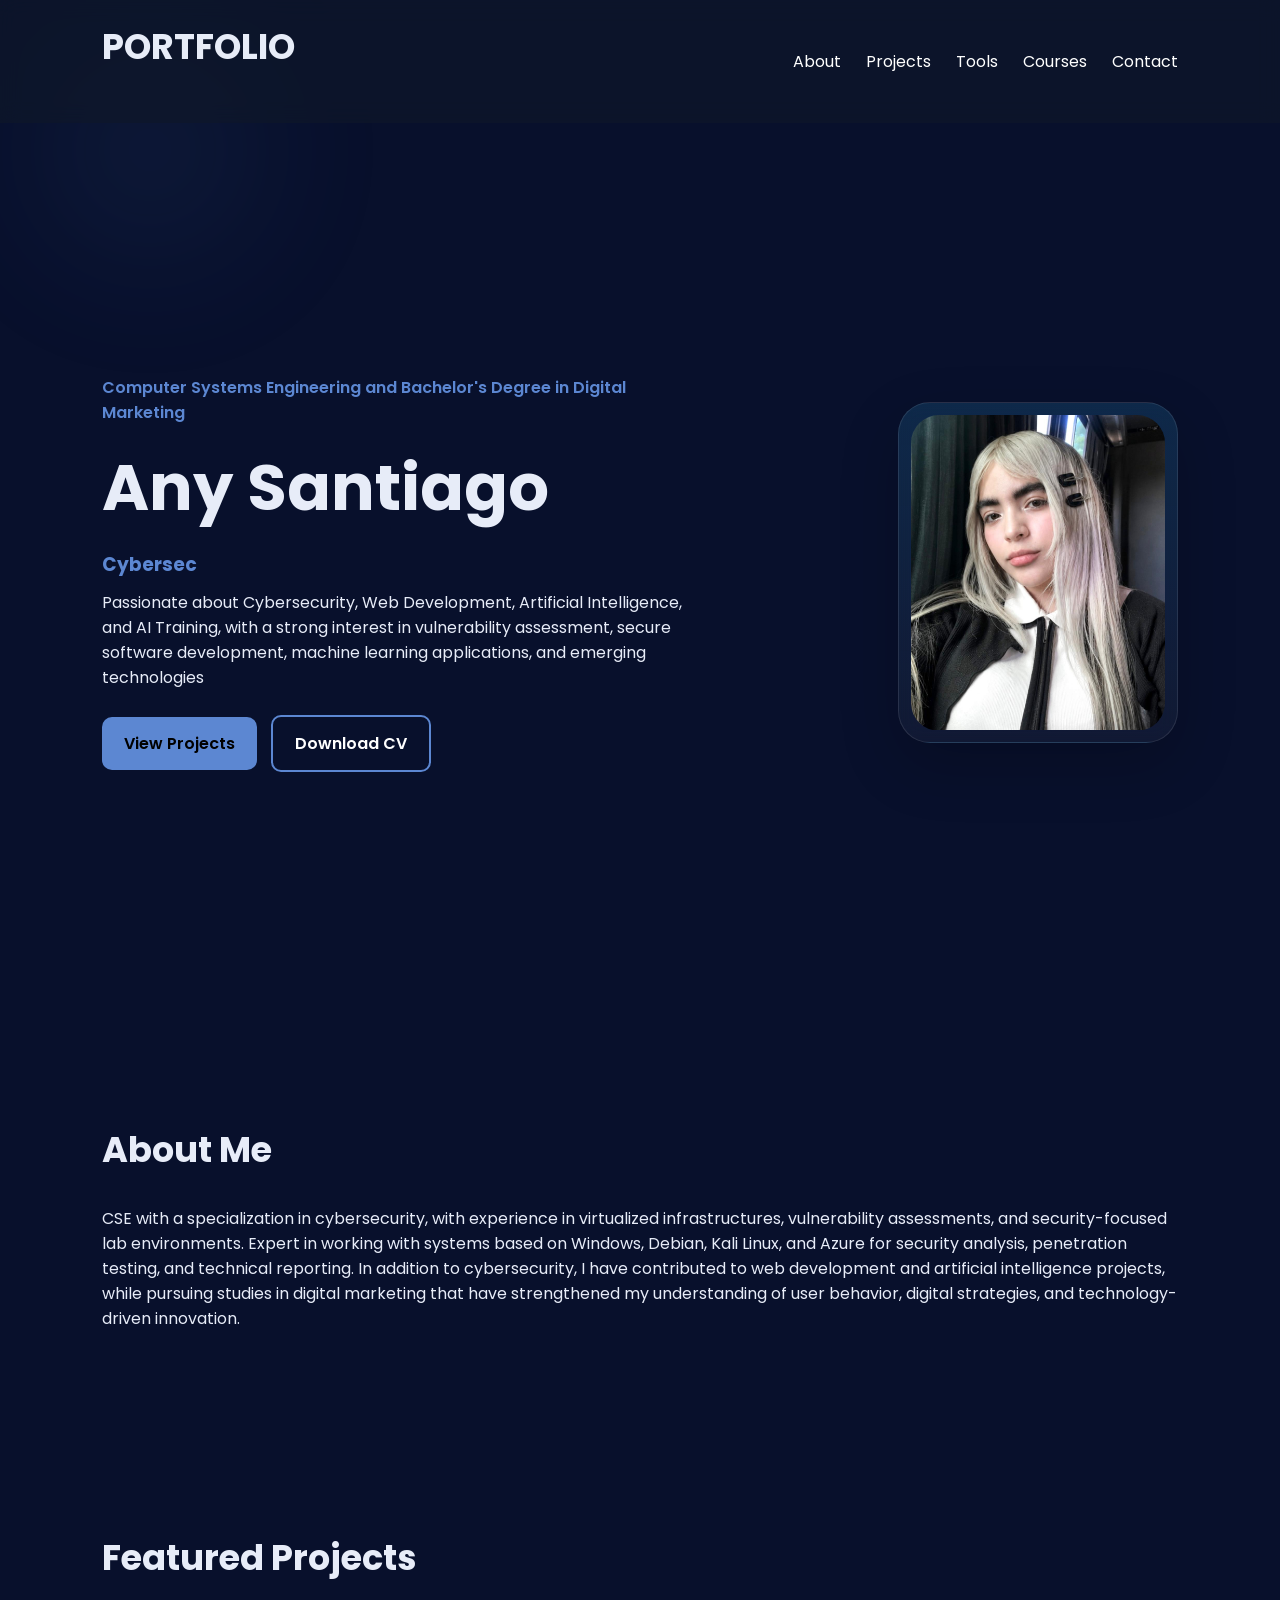
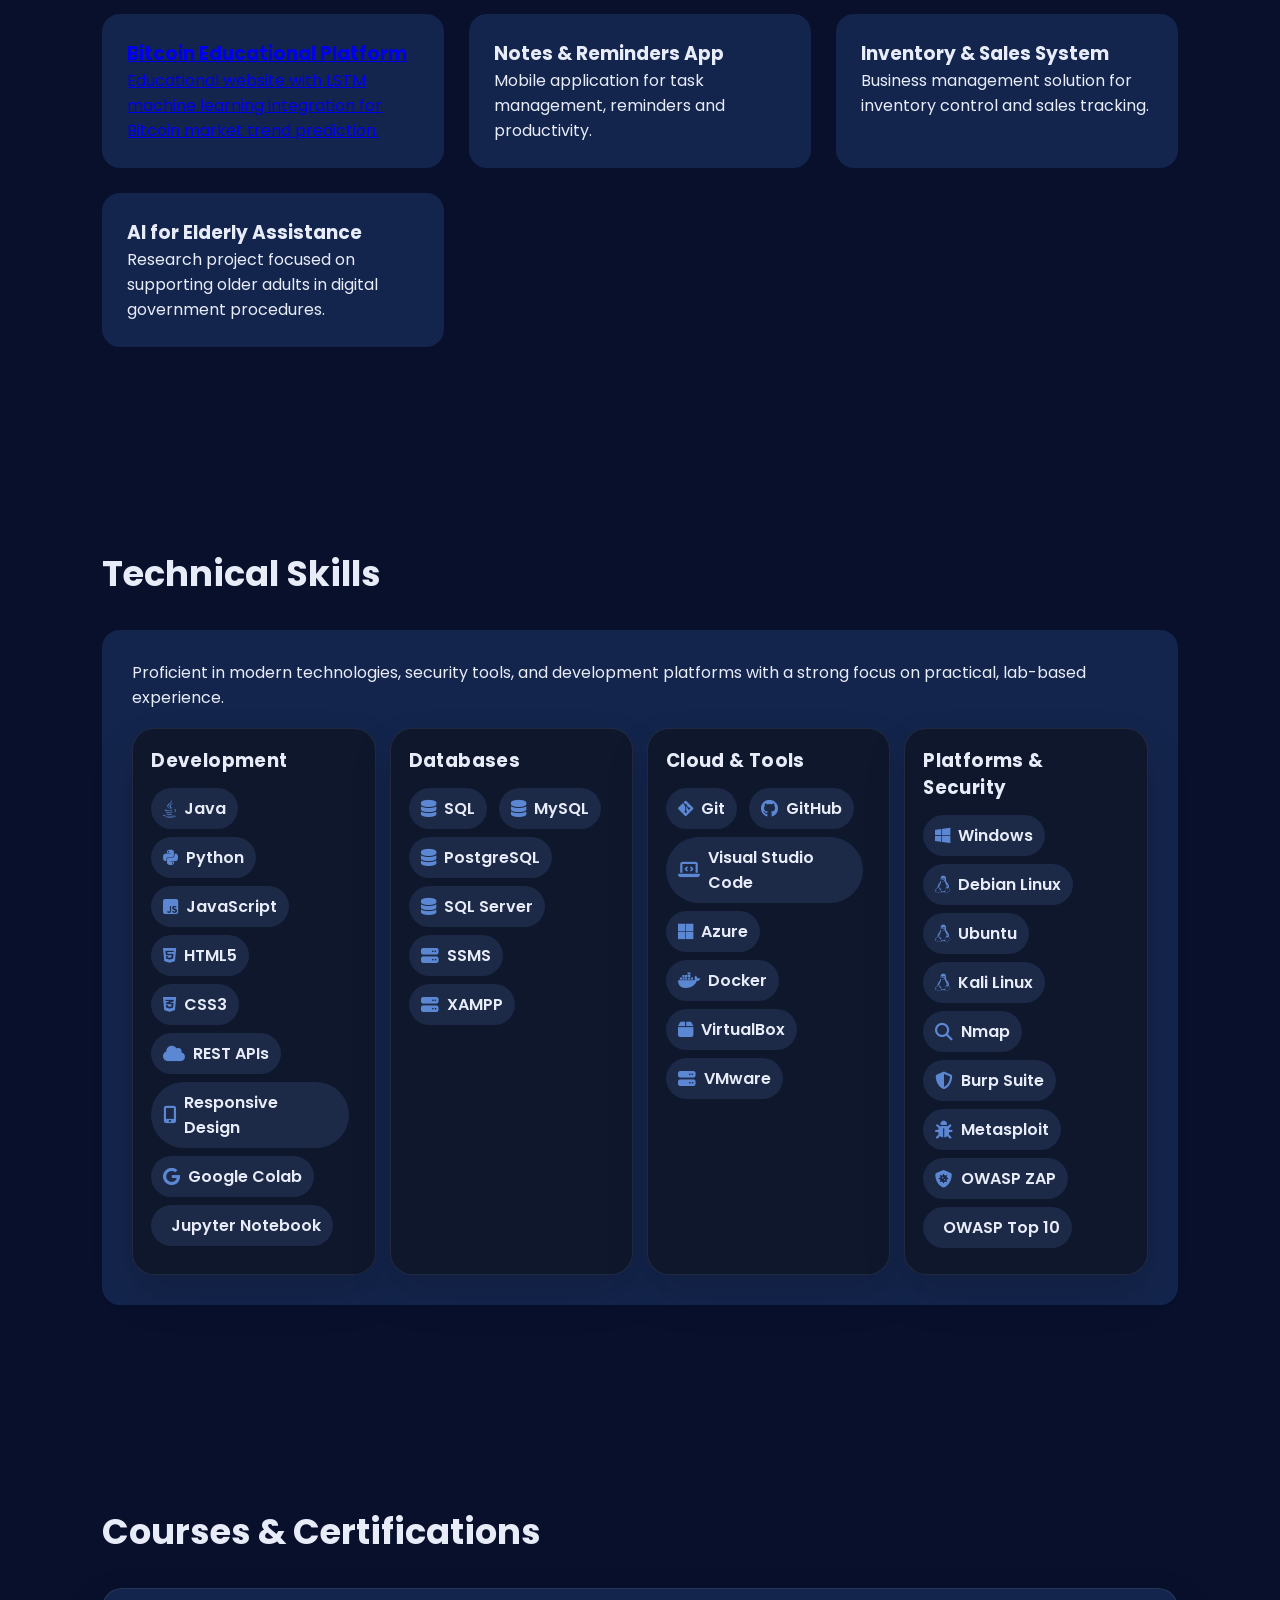
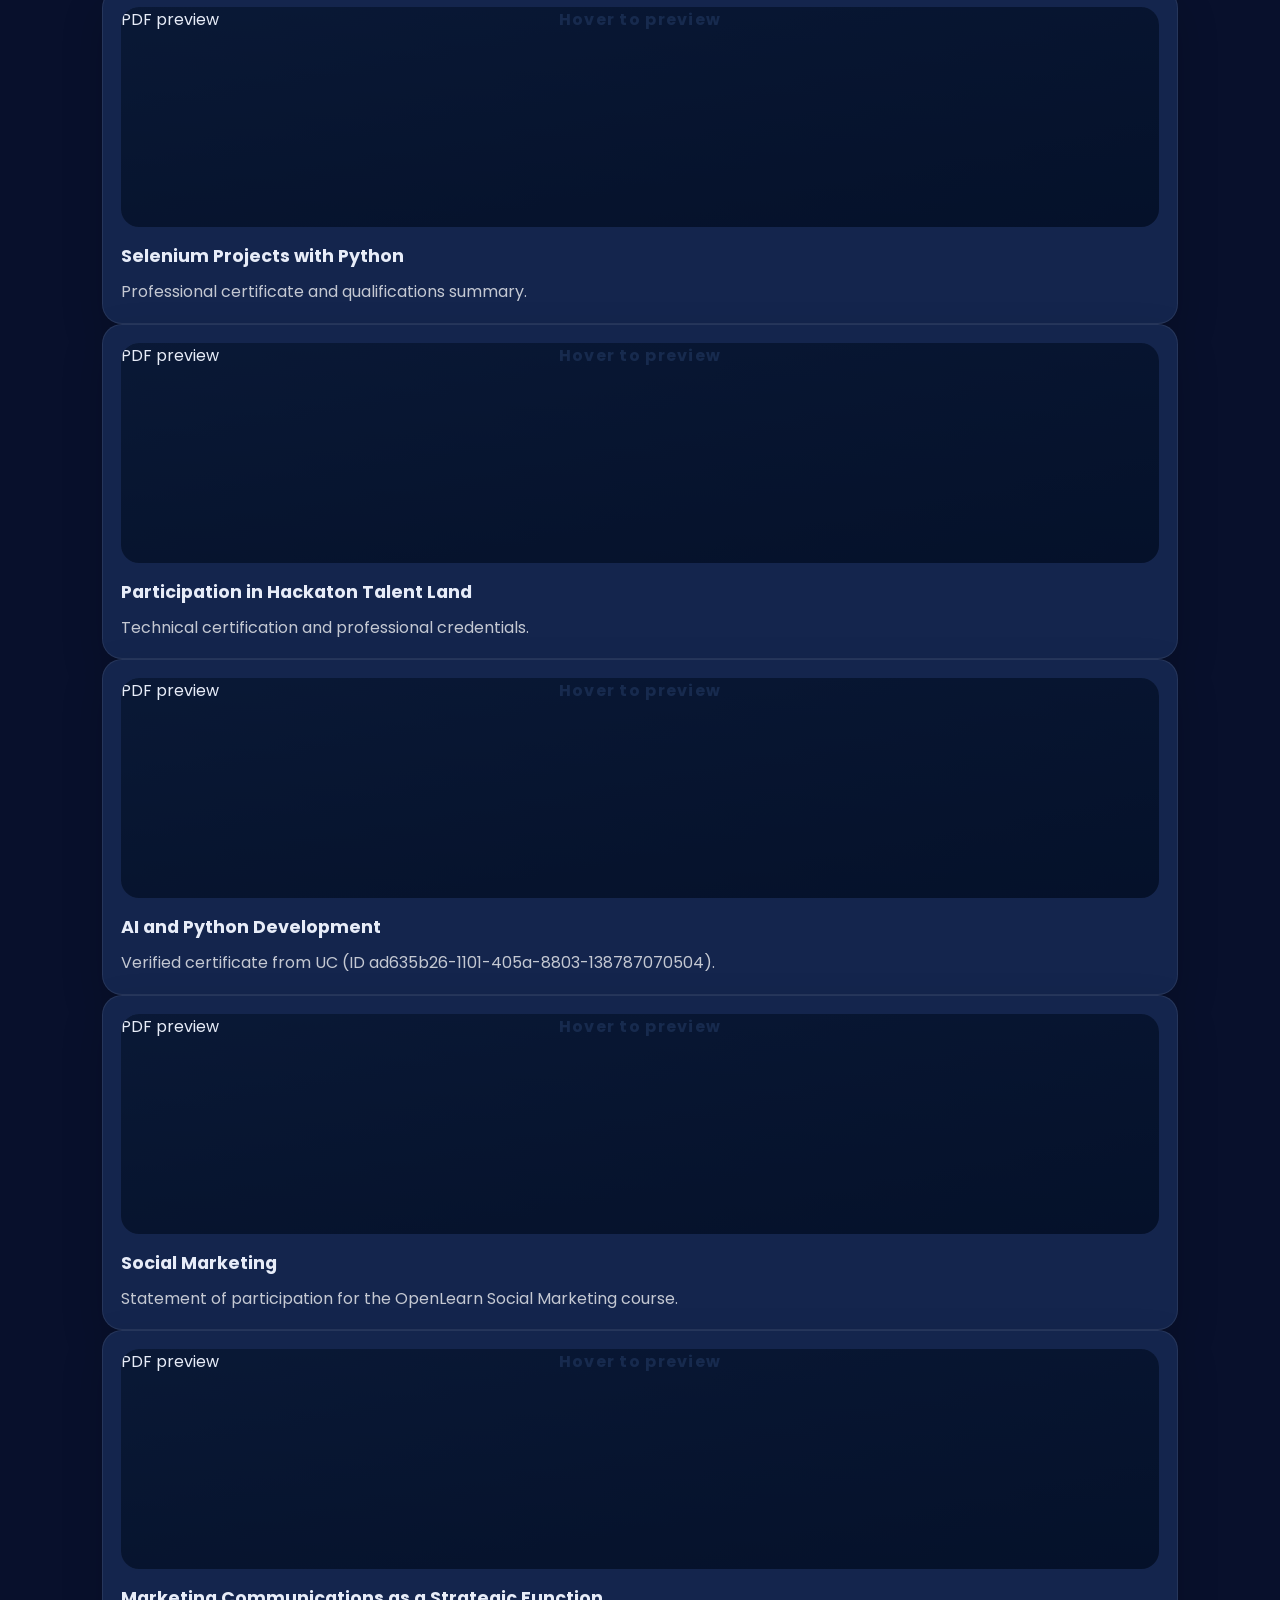
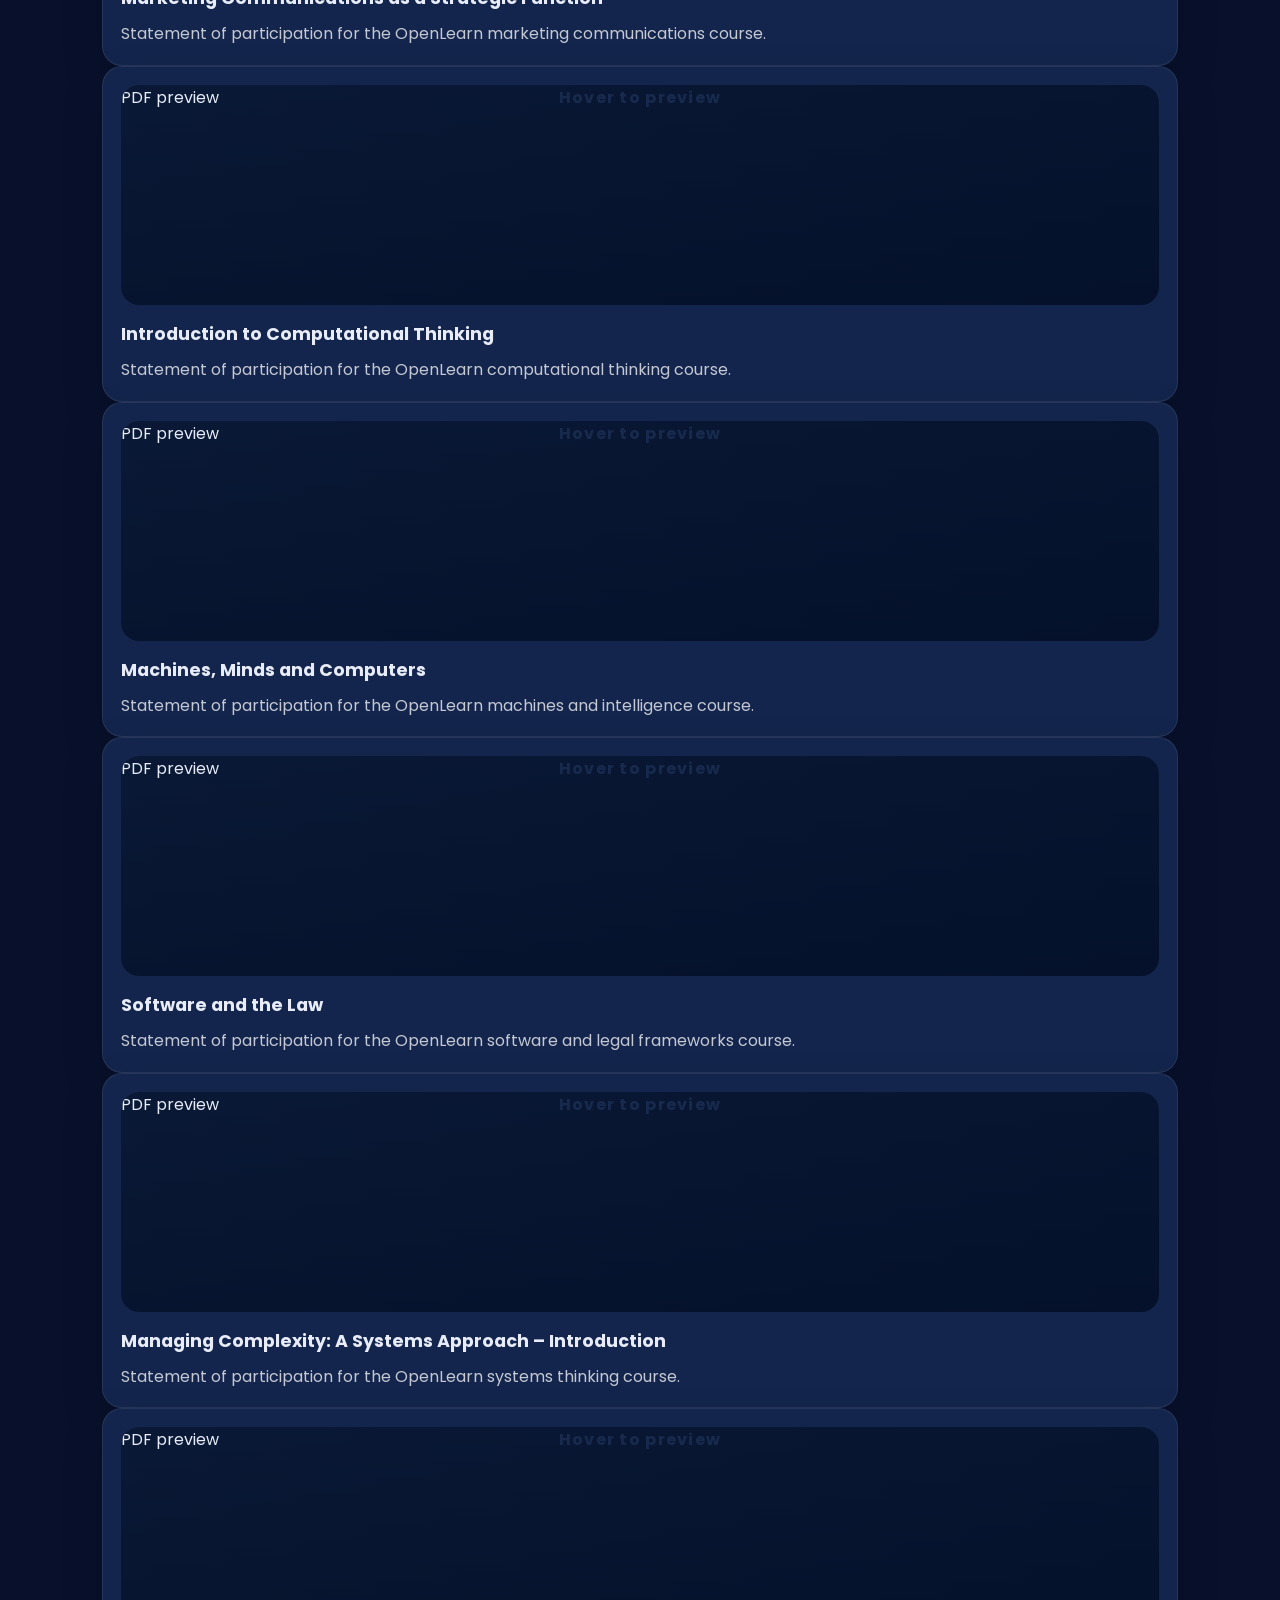
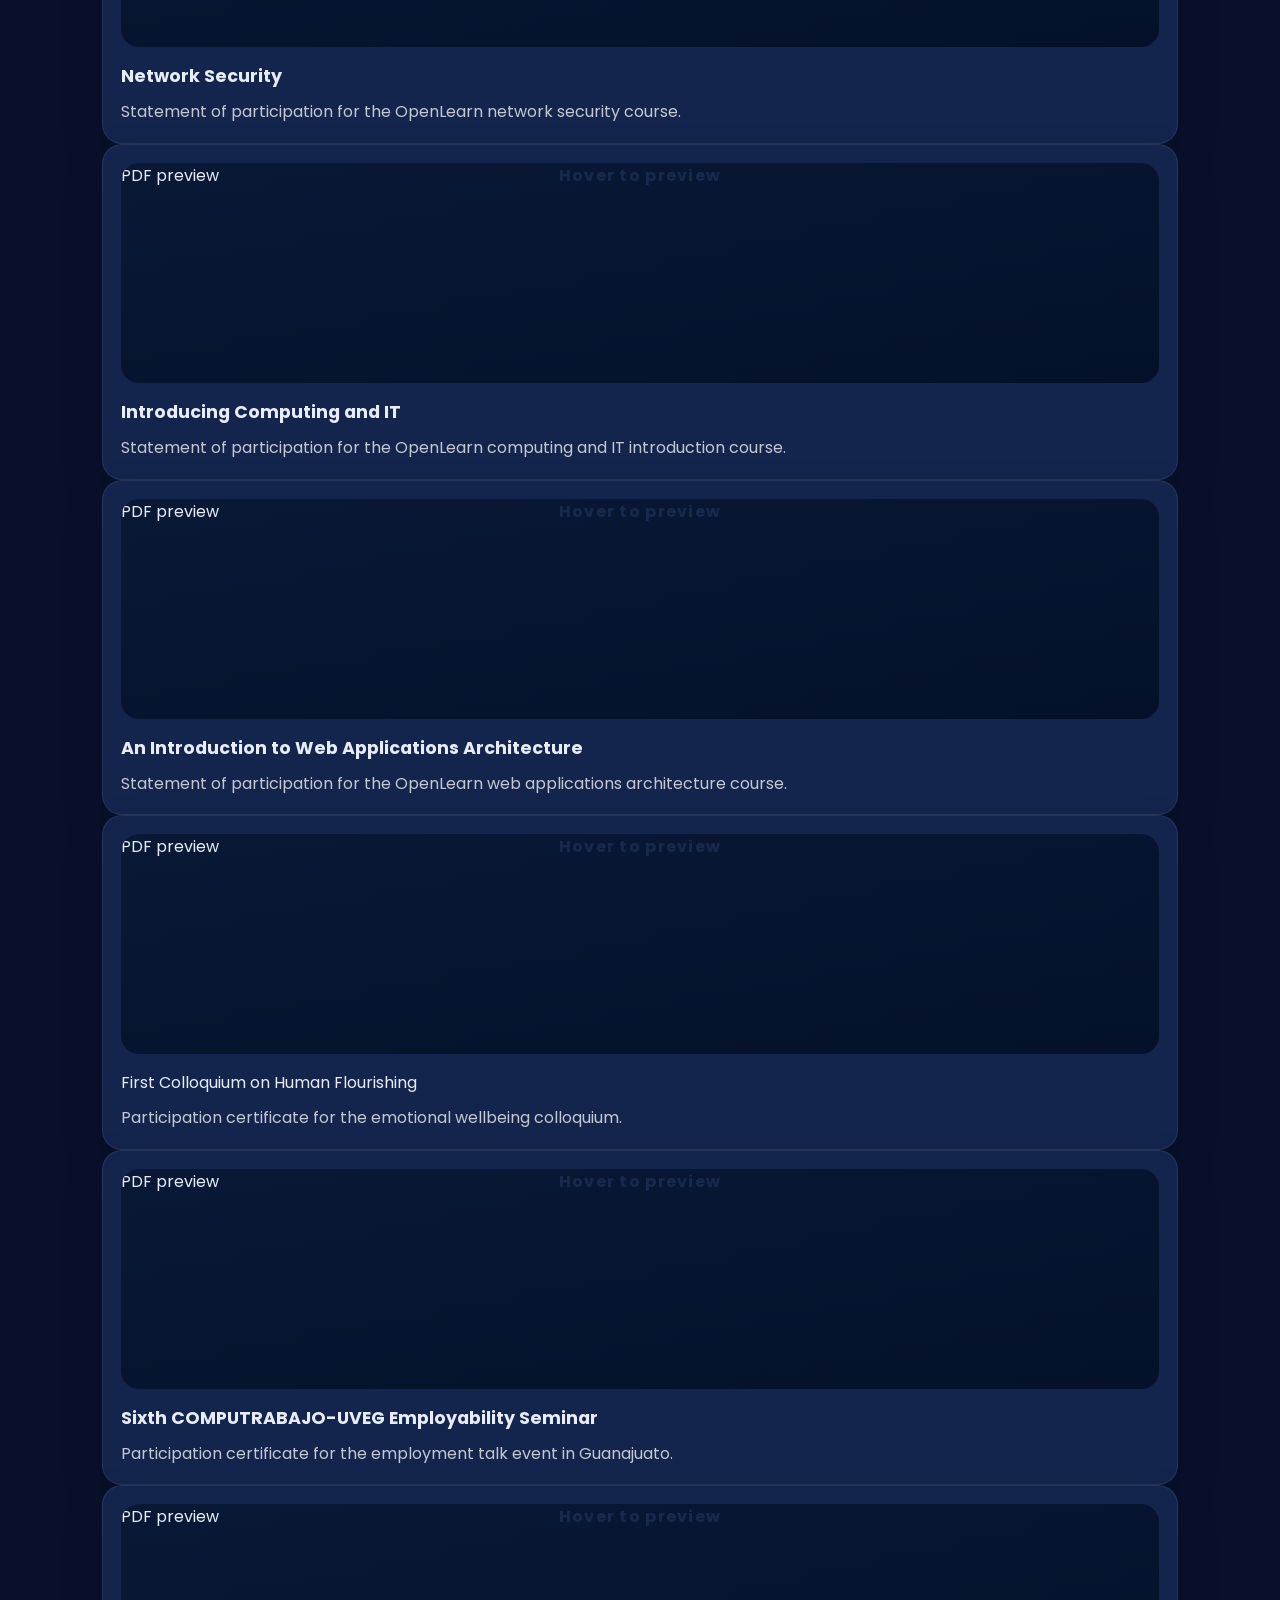
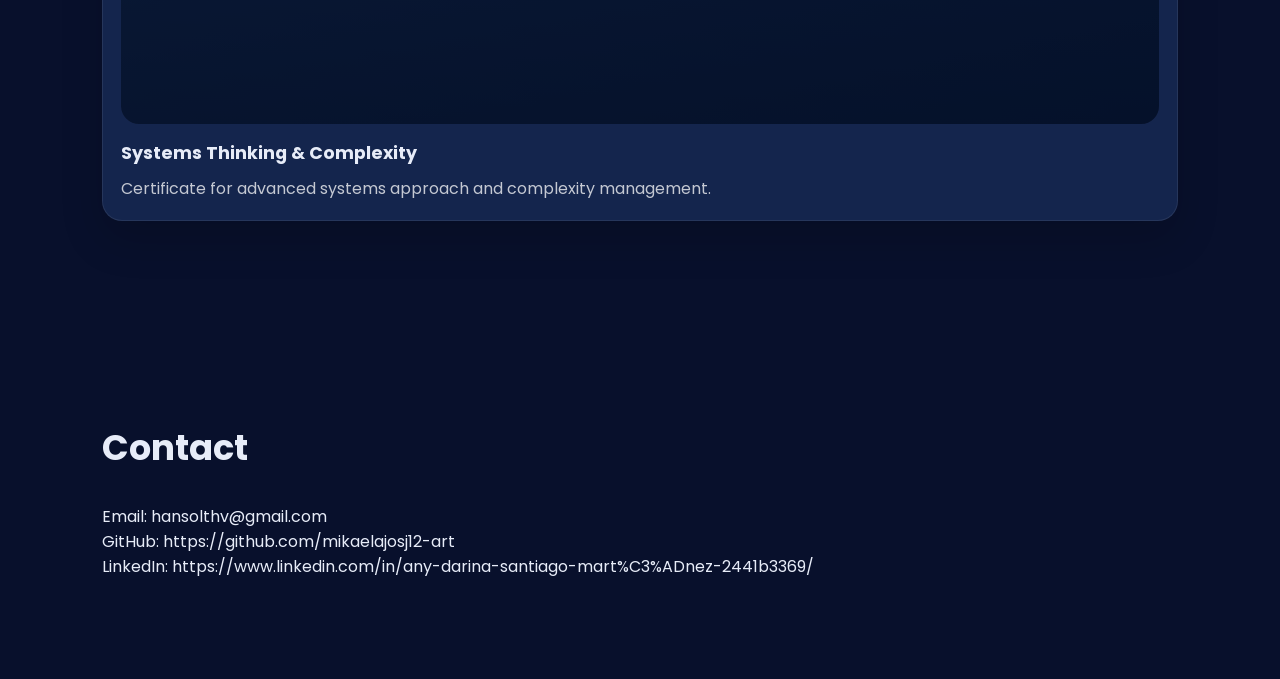
==== files/advanced_portfolio.html @ 0fc04300 "Initial commit for portfolio" ====
<!DOCTYPE html>
<html lang="en">
<head>
<meta charset="UTF-8">
<meta name="viewport" content="width=device-width, initial-scale=1.0">
<title>Any Darina Santiago | Portfolio</title>
<link rel="stylesheet" href="advanced_styles.css">
<link rel="preconnect" href="https://fonts.googleapis.com">
<link href="https://fonts.googleapis.com/css2?family=Poppins:wght@300;400;600;700&display=swap" rel="stylesheet">
<link rel="stylesheet" href="https://cdnjs.cloudflare.com/ajax/libs/font-awesome/6.4.0/css/all.min.css">
</head>
<body>

<div class="cursor-glow"></div>

<header>
<nav>
<h2>PORTFOLIO</h2>
<ul>
<li><a href="#about">About</a></li>
<li><a href="#projects">Projects</a></li>
<li><a href="#tools">Tools</a></li>
<li><a href="#courses">Courses</a></li>
<li><a href="#contact">Contact</a></li>
</ul>
</nav>
</header>

<section class="hero">
<div class="hero-text">
<p class="tag">Computer Systems Engineering and Bachelor's Degree in Digital Marketing</p>
<h1>Any Santiago </h1>
<h3 id="typing"></h3>

<p>
Passionate about Cybersecurity, Web Development, Artificial Intelligence, and AI Training, with a strong interest in vulnerability assessment, secure software development, machine learning applications, and emerging technologies
</p>

<div class="buttons">
<a href="#projects" class="btn">View Projects</a>
<a href="../CV/Any_Santiago_CV.pdf" class="btn secondary">Download CV</a>
</div>
</div>

<div class="hero-image">
<div class="hero-image-frame">
<img src="../CV/profile.jpeg" alt="Profile">
</div>
</div>
</section>

<section id="about" class="reveal">
<h2>About Me</h2>
<p>
CSE with a specialization in cybersecurity, with experience in virtualized infrastructures, vulnerability assessments, and security-focused lab environments. Expert in working with systems based on 
Windows, Debian, Kali Linux, and Azure for security analysis, penetration testing, and technical reporting. In addition to cybersecurity, I have contributed to web development and artificial intelligence projects, while pursuing studies in digital marketing that have strengthened my understanding of user behavior, digital strategies, and technology-driven innovation.
</p>
</section>

<section id="projects" class="reveal">
<h2>Featured Projects</h2>

<div class="grid">

<a href="https://bitcoin.klautex.com/" target="_blank" rel="noopener noreferrer" class="project-link"><div class="card">
<h3>Bitcoin Educational Platform</h3>
<p>Educational website with LSTM machine learning integration for Bitcoin market trend prediction.</p>
</div></a>

<div class="card">
<h3>Notes & Reminders App</h3>
<p>Mobile application for task management, reminders and productivity.</p>
</div>

<div class="card">
<h3>Inventory & Sales System</h3>
<p>Business management solution for inventory control and sales tracking.</p>
</div>

<div class="card">
<h3>AI for Elderly Assistance</h3>
<p>Research project focused on supporting older adults in digital government procedures.</p>
</div>

</div>
</section>

<section id="tools" class="reveal">
<h2>Technical Skills</h2>

<div class="cyber-box">
<p>
Proficient in modern technologies, security tools, and development platforms with a strong focus on practical, lab-based experience.
</p>

<div class="skills-grid">
<div class="skill-card">
<h3>Development</h3>
<div class="skill-pill"><i class="fab fa-java"></i>Java</div>
<div class="skill-pill"><i class="fab fa-python"></i>Python</div>
<div class="skill-pill"><i class="fab fa-js-square"></i>JavaScript</div>
<div class="skill-pill"><i class="fab fa-html5"></i>HTML5</div>
<div class="skill-pill"><i class="fab fa-css3-alt"></i>CSS3</div>
<div class="skill-pill"><i class="fas fa-cloud"></i>REST APIs</div>
<div class="skill-pill"><i class="fas fa-mobile-alt"></i>Responsive Design</div>
<div class="skill-pill"><i class="fab fa-google"></i>Google Colab</div>
<div class="skill-pill"><i class="fab fa-jupyter"></i>Jupyter Notebook</div>
</div>
<div class="skill-card">
<h3>Databases</h3>
<div class="skill-pill"><i class="fas fa-database"></i>SQL</div>
<div class="skill-pill"><i class="fas fa-database"></i>MySQL</div>
<div class="skill-pill"><i class="fas fa-database"></i>PostgreSQL</div>
<div class="skill-pill"><i class="fas fa-database"></i>SQL Server</div>
<div class="skill-pill"><i class="fas fa-server"></i>SSMS</div>
<div class="skill-pill"><i class="fas fa-server"></i>XAMPP</div>
</div>
<div class="skill-card">
<h3>Cloud & Tools</h3>
<div class="skill-pill"><i class="fab fa-git-alt"></i>Git</div>
<div class="skill-pill"><i class="fab fa-github"></i>GitHub</div>
<div class="skill-pill"><i class="fas fa-laptop-code"></i>Visual Studio Code</div>
<div class="skill-pill"><i class="fab fa-microsoft"></i>Azure</div>
<div class="skill-pill"><i class="fab fa-docker"></i>Docker</div>
<div class="skill-pill"><i class="fas fa-box"></i>VirtualBox</div>
<div class="skill-pill"><i class="fas fa-server"></i>VMware</div>
</div>
<div class="skill-card">
<h3>Platforms & Security</h3>
<div class="skill-pill"><i class="fab fa-windows"></i>Windows</div>
<div class="skill-pill"><i class="fab fa-linux"></i>Debian Linux</div>
<div class="skill-pill"><i class="fab fa-linux"></i>Ubuntu</div>
<div class="skill-pill"><i class="fab fa-linux"></i>Kali Linux</div>
<div class="skill-pill"><i class="fas fa-search"></i>Nmap</div>
<div class="skill-pill"><i class="fas fa-shield-alt"></i>Burp Suite</div>
<div class="skill-pill"><i class="fas fa-bug"></i>Metasploit</div>
<div class="skill-pill"><i class="fas fa-shield-virus"></i>OWASP ZAP</div>
<div class="skill-pill"><i class="fas fa-shield-check"></i>OWASP Top 10</div>
</div>
</div>
</div>
</section>

<section id="courses" class="reveal">
<h2>Courses & Certifications</h2>
<div class="courses-grid">
<div class="course-card">
<div class="course-preview-wrap">
<div class="course-preview"><span>Hover to preview</span></div>
<div class="course-preview-overlay">
<object data="../Courses_Certifications/Any Darina Santiago Martínez.pdf#toolbar=0" type="application/pdf" class="preview-file">PDF preview</object>
</div>
</div>
<h3>Selenium Projects with Python</h3>
<p>Professional certificate and qualifications summary.</p>
</div>
<div class="course-card">
<div class="course-preview-wrap">
<div class="course-preview"><span>Hover to preview</span></div>
<div class="course-preview-overlay">
<object data="../Courses_Certifications/certificado.pdf#toolbar=0" type="application/pdf" class="preview-file">PDF preview</object>
</div>
</div>
<h3>Participation in Hackaton Talent Land</h3>
<p>Technical certification and professional credentials.</p>
</div>
<div class="course-card">
<div class="course-preview-wrap">
<div class="course-preview"><span>Hover to preview</span></div>
<div class="course-preview-overlay">
<object data="../Courses_Certifications/UC-ad635b26-1101-405a-8803-138787070504.pdf#toolbar=0" type="application/pdf" class="preview-file">PDF preview</object>
</div>
</div>
<h3>AI and Python Development</h3>
<p>Verified certificate from UC (ID ad635b26-1101-405a-8803-138787070504).</p>
</div>
<div class="course-card">
<div class="course-preview-wrap">
<div class="course-preview"><span>Hover to preview</span></div>
<div class="course-preview-overlay">
<object data="../Courses_Certifications/B324_1_statement.pdf#toolbar=0" type="application/pdf" class="preview-file">PDF preview</object>
</div>
</div>
<h3>Social Marketing</h3>
<p>Statement of participation for the OpenLearn Social Marketing course.</p>
</div>
<div class="course-card">
<div class="course-preview-wrap">
<div class="course-preview"><span>Hover to preview</span></div>
<div class="course-preview-overlay">
<object data="../Courses_Certifications/B825_1_statement.pdf#toolbar=0" type="application/pdf" class="preview-file">PDF preview</object>
</div>
</div>
<h3>Marketing Communications as a Strategic Function</h3>
<p>Statement of participation for the OpenLearn marketing communications course.</p>
</div>
<div class="course-card">
<div class="course-preview-wrap">
<div class="course-preview"><span>Hover to preview</span></div>
<div class="course-preview-overlay">
<object data="../Courses_Certifications/M269_1_statement.pdf#toolbar=0" type="application/pdf" class="preview-file">PDF preview</object>
</div>
</div>
<h3>Introduction to Computational Thinking</h3>
<p>Statement of participation for the OpenLearn computational thinking course.</p>
</div>
<div class="course-card">
<div class="course-preview-wrap">
<div class="course-preview"><span>Hover to preview</span></div>
<div class="course-preview-overlay">
<object data="../Courses_Certifications/M366_1_statement.pdf#toolbar=0" type="application/pdf" class="preview-file">PDF preview</object>
</div>
</div>
<h3>Machines, Minds and Computers</h3>
<p>Statement of participation for the OpenLearn machines and intelligence course.</p>
</div>
<div class="course-card">
<div class="course-preview-wrap">
<div class="course-preview"><span>Hover to preview</span></div>
<div class="course-preview-overlay">
<object data="../Courses_Certifications/M814_1_statement.pdf#toolbar=0" type="application/pdf" class="preview-file">PDF preview</object>
</div>
</div>
<h3>Software and the Law</h3>
<p>Statement of participation for the OpenLearn software and legal frameworks course.</p>
</div>
<div class="course-card">
<div class="course-preview-wrap">
<div class="course-preview"><span>Hover to preview</span></div>
<div class="course-preview-overlay">
<object data="../Courses_Certifications/T306_2_statement.pdf#toolbar=0" type="application/pdf" class="preview-file">PDF preview</object>
</div>
</div>
<h3>Managing Complexity: A Systems Approach – Introduction</h3>
<p>Statement of participation for the OpenLearn systems thinking course.</p>
</div>
<div class="course-card">
<div class="course-preview-wrap">
<div class="course-preview"><span>Hover to preview</span></div>
<div class="course-preview-overlay">
<object data="../Courses_Certifications/T823_1_statement.pdf#toolbar=0" type="application/pdf" class="preview-file">PDF preview</object>
</div>
</div>
<h3>Network Security</h3>
<p>Statement of participation for the OpenLearn network security course.</p>
</div>
<div class="course-card">
<div class="course-preview-wrap">
<div class="course-preview"><span>Hover to preview</span></div>
<div class="course-preview-overlay">
<object data="../Courses_Certifications/TM112_1_statement.pdf#toolbar=0" type="application/pdf" class="preview-file">PDF preview</object>
</div>
</div>
<h3>Introducing Computing and IT</h3>
<p>Statement of participation for the OpenLearn computing and IT introduction course.</p>
</div>
<div class="course-card">
<div class="course-preview-wrap">
<div class="course-preview"><span>Hover to preview</span></div>
<div class="course-preview-overlay">
<object data="../Courses_Certifications/TT284_1_statement.pdf#toolbar=0" type="application/pdf" class="preview-file">PDF preview</object>
</div>
</div>
<h3>An Introduction to Web Applications Architecture</h3>
<p>Statement of participation for the OpenLearn web applications architecture course.</p>
</div>
<div class="course-card">
<div class="course-preview-wrap">
<div class="course-preview"><span>Hover to preview</span></div>
<div class="course-preview-overlay">
<object data="../Courses_Certifications/Primer_Coloquio_sobre_Florecimiento_Humano__El_bienestar_emocional_en_la_sociedad_moderna..pdf#toolbar=0" type="application/pdf" class="preview-file">PDF preview</object>
</div>
</div>First Colloquium on Human Flourishing</h3>
<h3></h3>
<p>Participation certificate for the emotional wellbeing colloquium.</p>
</div>
<div class="course-card">
<div class="course-preview-wrap">
<div class="course-preview"><span>Hover to preview</span></div>
<div class="course-preview-overlay">
<object data="../Courses_Certifications/SEXTA_CHARLA_DE_EMPLEABILIDAD_COMPUTRABAJO-UVEG__br__br__Purísima_del_Rincón,_Guanajuato__25_de_Noviembre_de_2025.pdf#toolbar=0" type="application/pdf" class="preview-file">PDF preview</object>
</div>
</div>
<h3>Sixth COMPUTRABAJO-UVEG Employability Seminar</h3>
<p>Participation certificate for the employment talk event in Guanajuato.</p>
</div>
<div class="course-card">
<div class="course-preview-wrap">
<div class="course-preview"><span>Hover to preview</span></div>
<div class="course-preview-overlay">
<object data="../Courses_Certifications/T306_2_statement.pdf#toolbar=0" type="application/pdf" class="preview-file">PDF preview</object>
</div>
</div>
<h3>Systems Thinking & Complexity</h3>
<p>Certificate for advanced systems approach and complexity management.</p>
</div>
</div>
</section>

<section id="contact" class="reveal">
<h2>Contact</h2>
<p>Email: hansolthv@gmail.com</p>
<p>GitHub: https://github.com/mikaelajosj12-art</p>
<p>LinkedIn: https://www.linkedin.com/in/any-darina-santiago-mart%C3%ADnez-2441b3369/</p>
</section>

<script src="advanced_script.js"></script>
</body>
</html>
---- files/advanced_styles.css ----
:root{
--bg:#08102c;
--bg-alt:#101f46;
--card:#14254d;
--card-soft:#1f376b;
--text:#e7ecf8;
--text-muted:#abb7d7;
--accent:#5c87d2;
--accent-2:#82a7f1;
--border:#2a406f;
}

*{margin:0;padding:0;box-sizing:border-box}

html{scroll-behavior:smooth}

body{
font-family:'Poppins',sans-serif;
background:var(--bg);
color:var(--text);
overflow-x:hidden;
}

.cursor-glow{
position:fixed;
width:300px;
height:300px;
background:radial-gradient(circle,var(--accent),transparent 70%);
filter:blur(80px);
opacity:.15;
pointer-events:none;
}

header{
position:sticky;
top:0;
backdrop-filter:blur(10px);
background:rgba(15,23,42,.7);
z-index:1000;
}

nav{
display:flex;
justify-content:space-between;
align-items:center;
padding:20px 8%;
}

nav ul{
display:flex;
gap:25px;
list-style:none;
}

nav a{
color:white;
text-decoration:none;
}

#themeBtn{
padding:10px;
cursor:pointer;
border:none;
border-radius:8px;
}

.hero{
min-height:100vh;
display:flex;
align-items:center;
justify-content:space-between;
padding:0 8%;
gap:60px;
flex-wrap:wrap;
}

.hero-text{
max-width:600px;
}

.hero h1{
font-size:4rem;
margin:15px 0;
}

.hero h3{
color:var(--accent);
height:40px;
}

.tag{
color:var(--accent);
font-weight:600;
}

.hero-image{
flex:0 0 280px;
max-width:280px;
}

.hero-image-frame{
background:linear-gradient(180deg, rgba(56,189,248,.15), rgba(255,255,255,.04));
border:1px solid rgba(255,255,255,.1);
border-radius:32px;
padding:12px;
box-shadow:0 22px 60px rgba(0,0,0,.2);
backdrop-filter:blur(10px);
}

.hero-image img{
width:100%;
height:auto;
border-radius:28px;
object-fit:cover;
display:block;
}

.buttons{
margin-top:25px;
}


.buttons{
margin-top:25px;
}

.btn{
display:inline-block;
padding:14px 22px;
background:var(--accent);
color:#000;
text-decoration:none;
border-radius:10px;
margin-right:10px;
font-weight:600;
}

.secondary{
background:transparent;
border:2px solid var(--accent);
color:white;
}

section{
padding:100px 8%;
}

h2{
margin-bottom:30px;
font-size:2.2rem;
}

.grid{
display:grid;
grid-template-columns:repeat(auto-fit,minmax(260px,1fr));
gap:25px;
}

.card{
background:var(--card);
padding:25px;
border-radius:18px;
transition:.3s;
}

.card:hover{
transform:translateY(-8px);
}

.cyber-box{
background:var(--card);
padding:30px;
border-radius:18px;
}

.skills-grid{
display:grid;
grid-template-columns:repeat(auto-fit, minmax(220px, 1fr));
gap:14px;
margin-top:18px;
}

.skill-card{
background:rgba(15,23,42,.9);
padding:18px;
border-radius:22px;
overflow:hidden;
box-shadow:0 20px 42px rgba(0,0,0,.16);
border:1px solid rgba(255,255,255,.08);
transition:transform .3s, border-color .3s, box-shadow .3s;
}

.skill-card:hover{
transform:translateY(-6px);
box-shadow:0 28px 60px rgba(0,0,0,.22);
}

.skill-card h3{
margin-bottom:14px;
font-size:1.15rem;
letter-spacing:0.02em;
}

.skill-pill{
display:inline-flex;
align-items:center;
gap:8px;
background:rgba(92,135,210,.16);
color:var(--text);
padding:8px 12px;
border-radius:999px;
font-weight:600;
margin:0 8px 8px 0;
transition:transform .2s, background .2s;
}

.skill-pill:hover{
transform:translateY(-2px);
background:rgba(92,135,210,.28);
}

.skill-pill i{
color:var(--accent);
font-size:1.1rem;
}

.skill-card:hover{
transform:translateY(-10px);
border-color:rgba(56,189,248,0.4);
}

.course-card{
background:var(--card);
border-radius:20px;
padding:18px;
border:1px solid rgba(255,255,255,.08);
box-shadow:0 18px 42px rgba(0,0,0,.17);
transition:transform .3s, border-color .3s;
}

.course-card:hover{
transform:translateY(-6px);
border-color:rgba(92,135,210,0.45);
}

.course-preview-wrap{
position:relative;
min-height:220px;
border-radius:18px;
background:linear-gradient(135deg, rgba(92,135,210,.2), rgba(15,23,42,.14));
overflow:hidden;
margin-bottom:16px;
}

.course-preview{
display:flex;
align-items:center;
justify-content:center;
letter-spacing:.08em;
font-weight:700;
color:var(--accent);
height:100%;
width:100%;
transition:opacity .3s ease;
}

.course-preview-overlay{
position:absolute;
top:0;
left:0;
width:100%;
height:100%;
background:rgba(1,12,35,0.75);
opacity:1;
visibility:visible;
transition:opacity .3s ease;
display:flex;
align-items:center;
justify-content:center;
}

.course-preview-wrap::before{
content:'';
position:absolute;
top:0;
left:0;
width:100%;
height:100%;
background:linear-gradient(180deg, rgba(92,135,210,.22), rgba(15,23,42,.96));
opacity:0.3;
}

.course-preview-img img{
width:100%;
height:100%;
object-fit:contain;
background:#000;
display:block;
}

.preview-file{
width:100%;
height:100%;
border:none;
}

.course-card h3{
margin-bottom:10px;
font-size:1.1rem;
}

.course-card p{
color:rgba(255,255,255,.75);
line-height:1.6;
}

.course-card p{
color:rgba(255,255,255,.75);
line-height:1.6;
}

.reveal{
opacity:0;
transform:translateY(40px);
transition:1s;
}

.reveal.active{
opacity:1;
transform:translateY(0);
}

.light{
--bg:#f5f7fb;
--card:#ffffff;
--text:#111111;
}

@media(max-width:768px){
.hero h1{font-size:2.5rem}
nav ul{display:none}
}
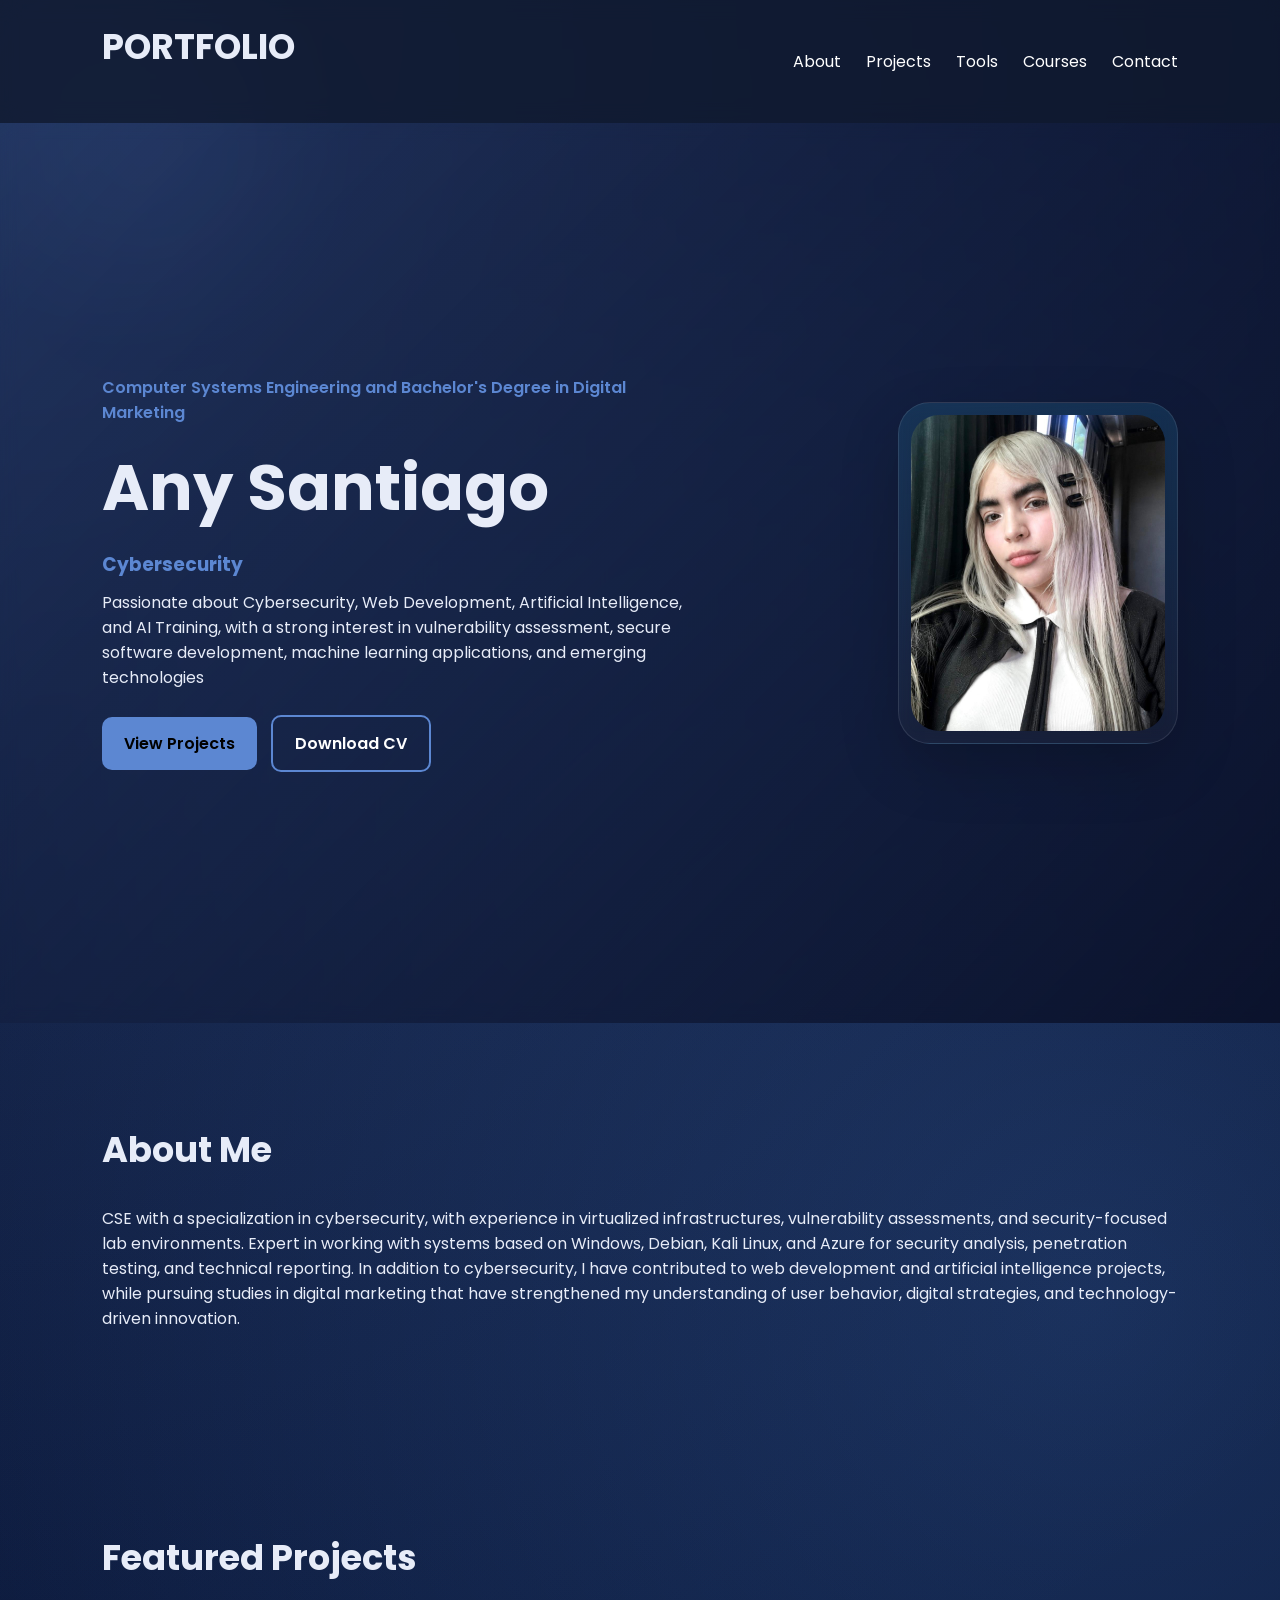
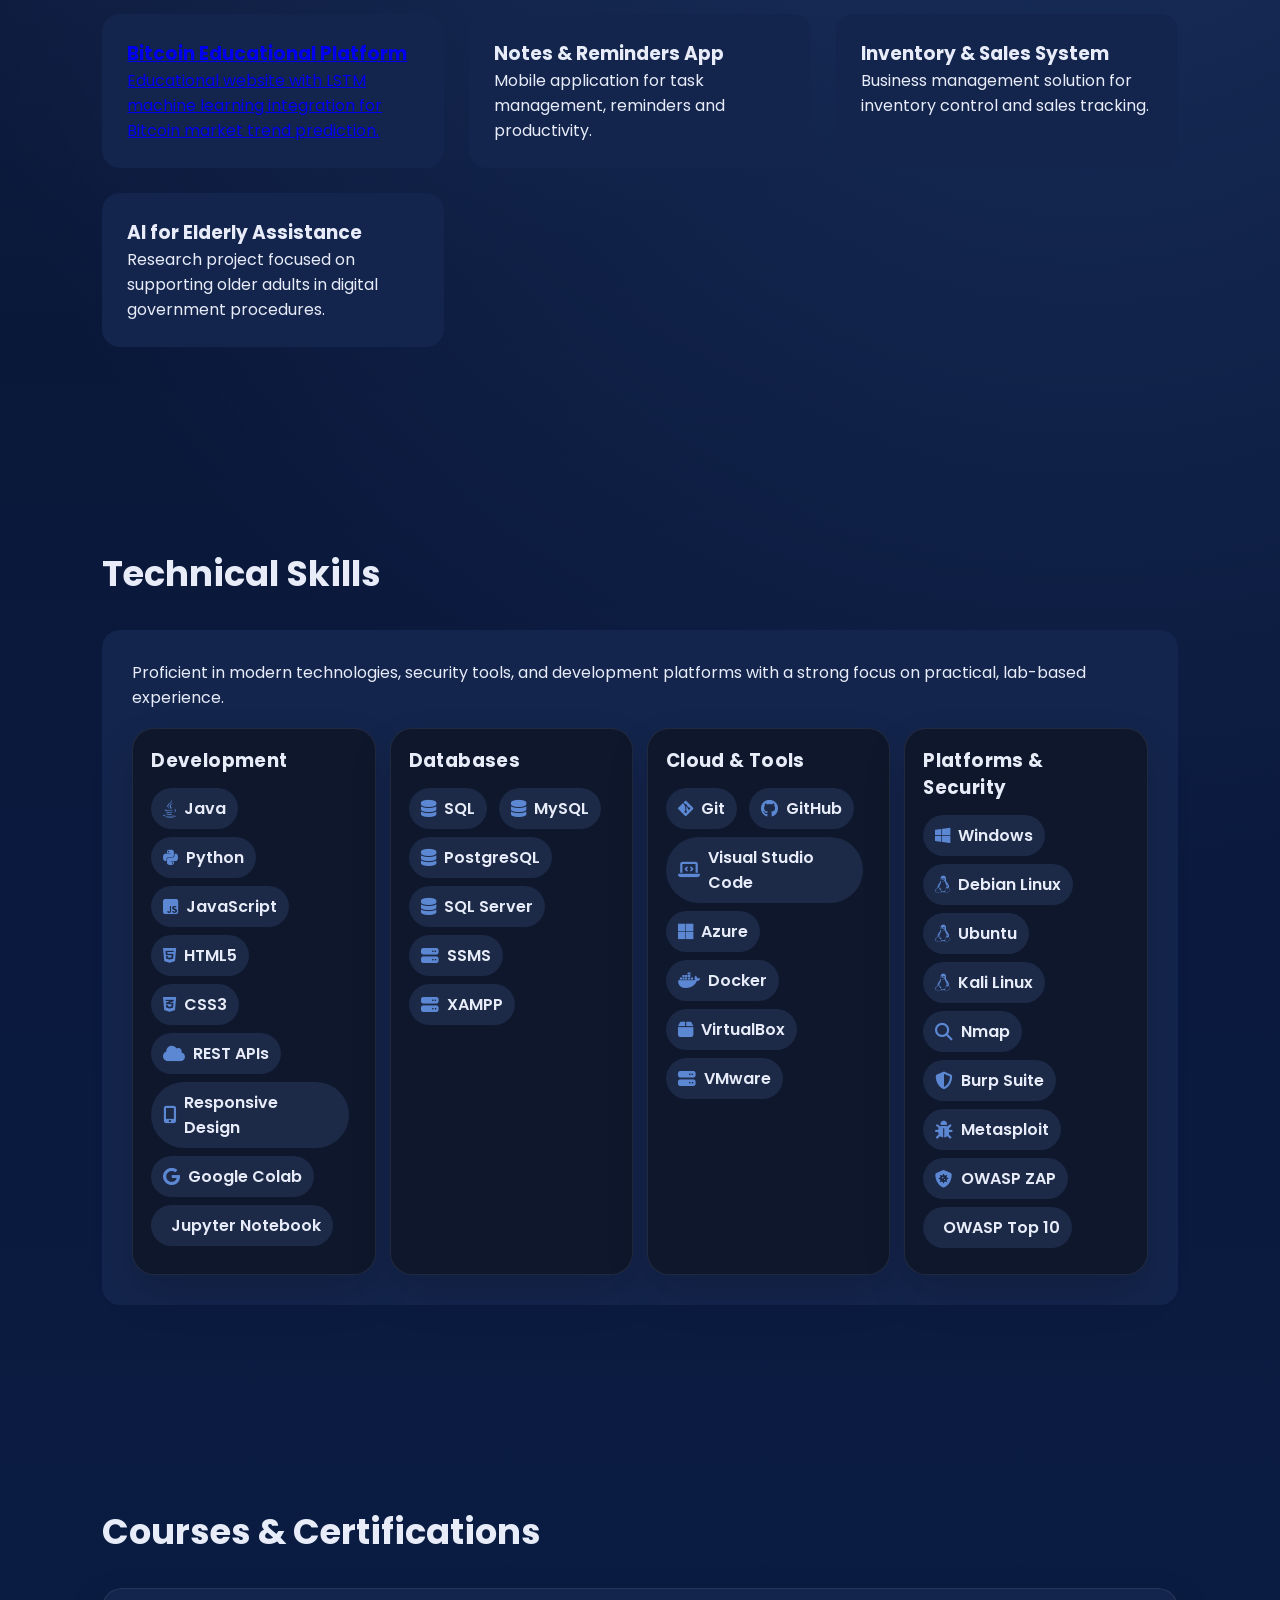
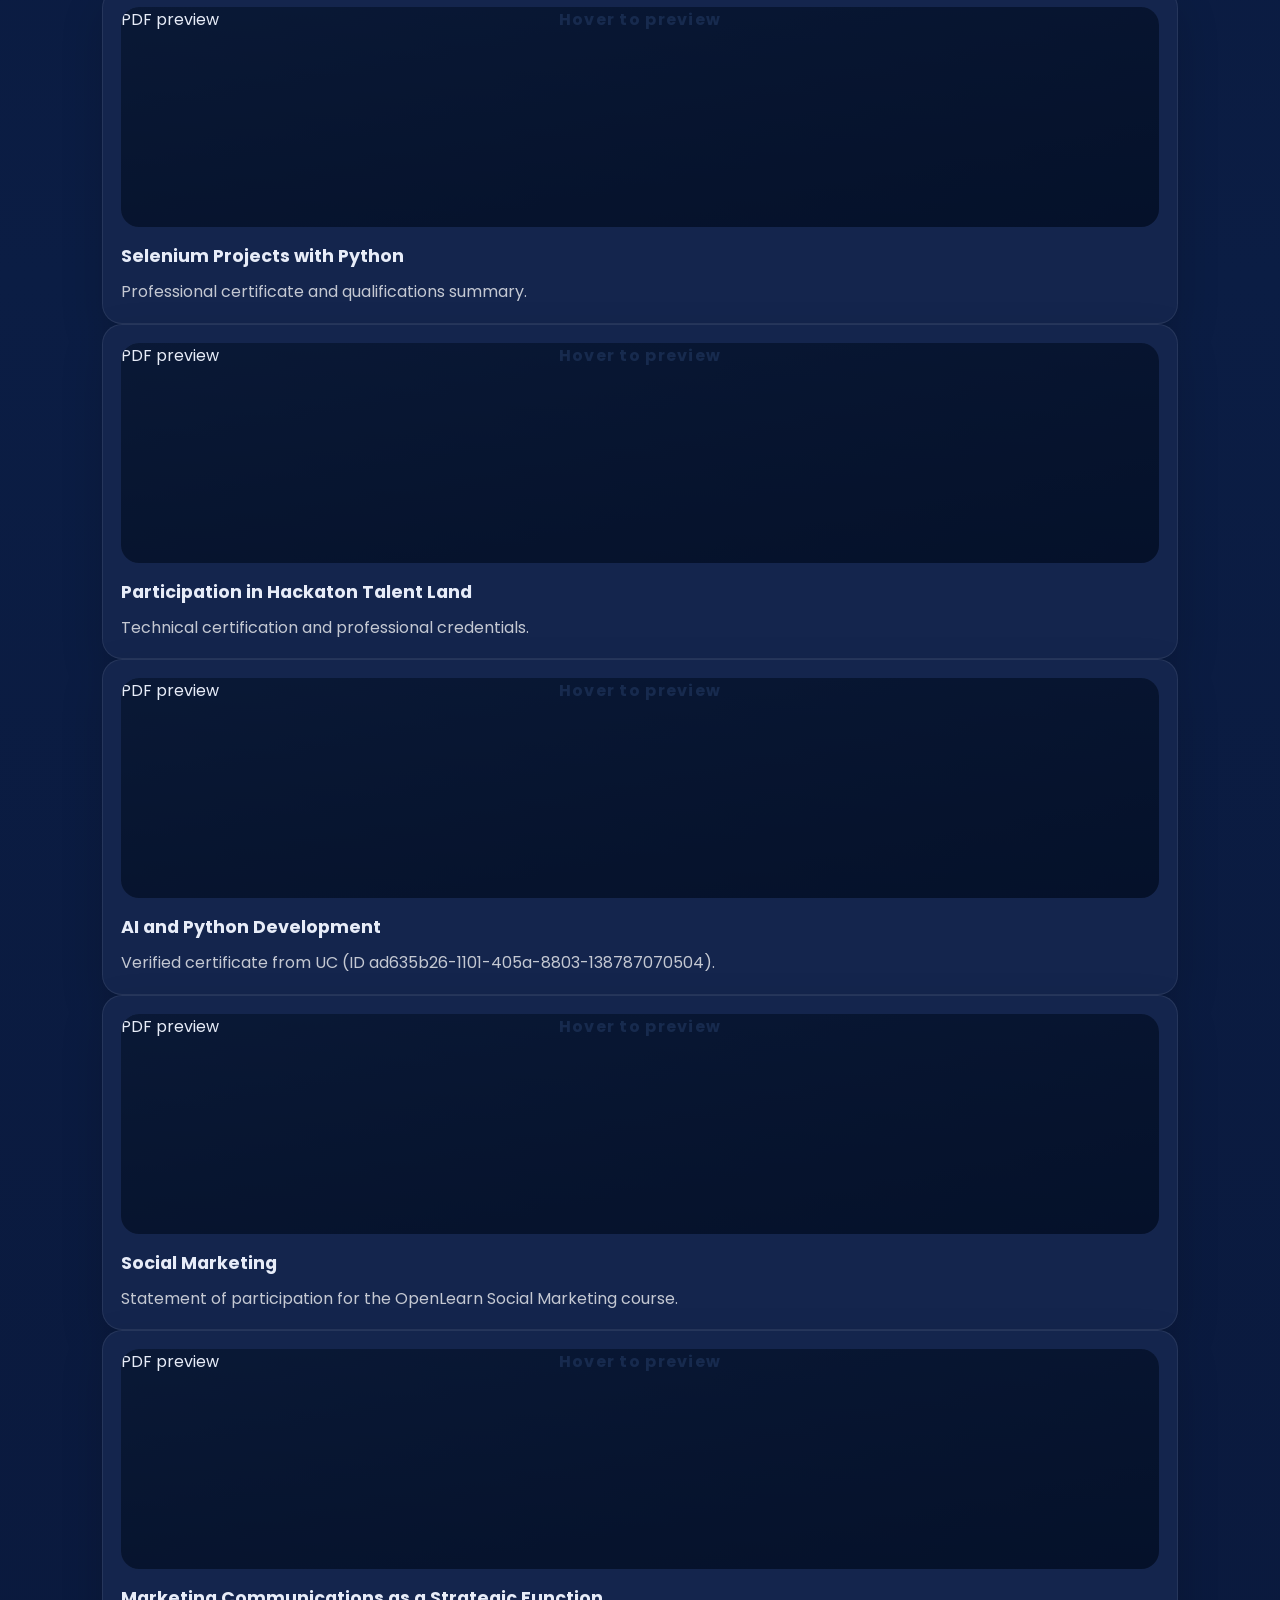
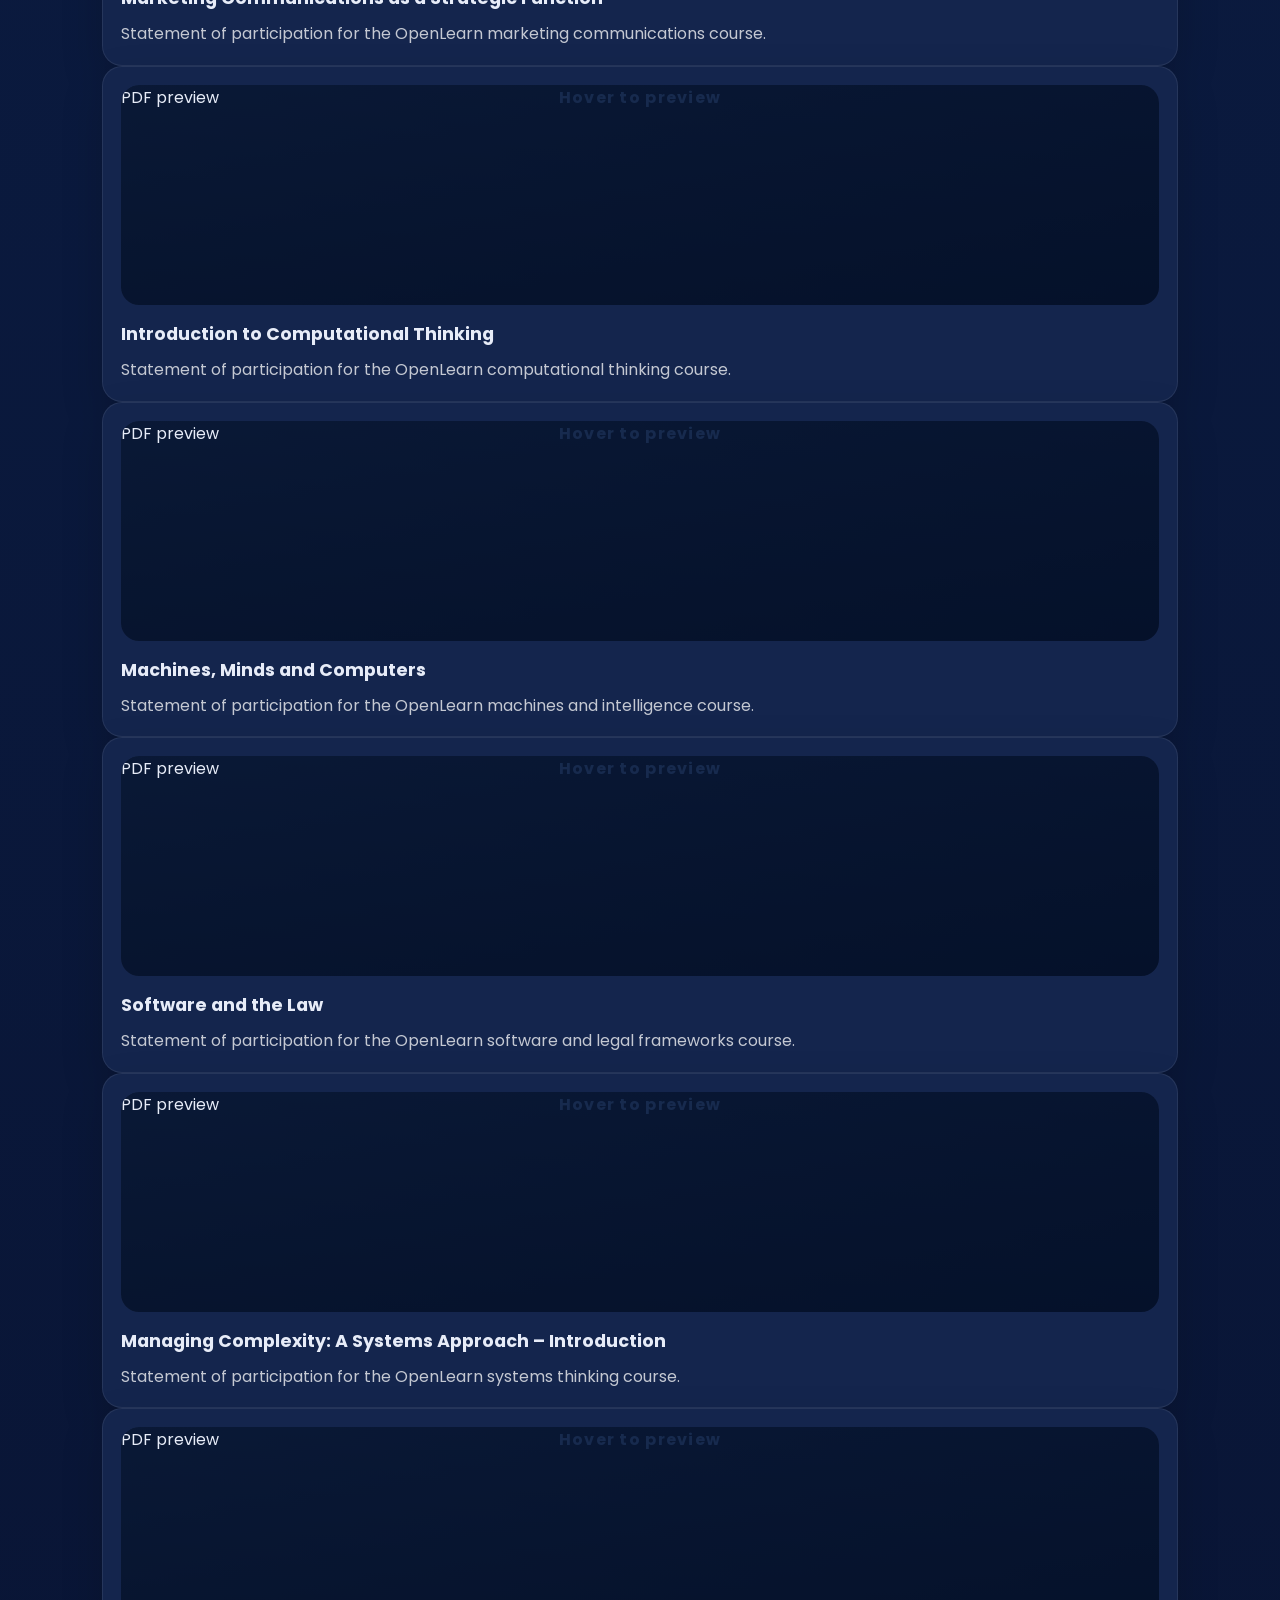
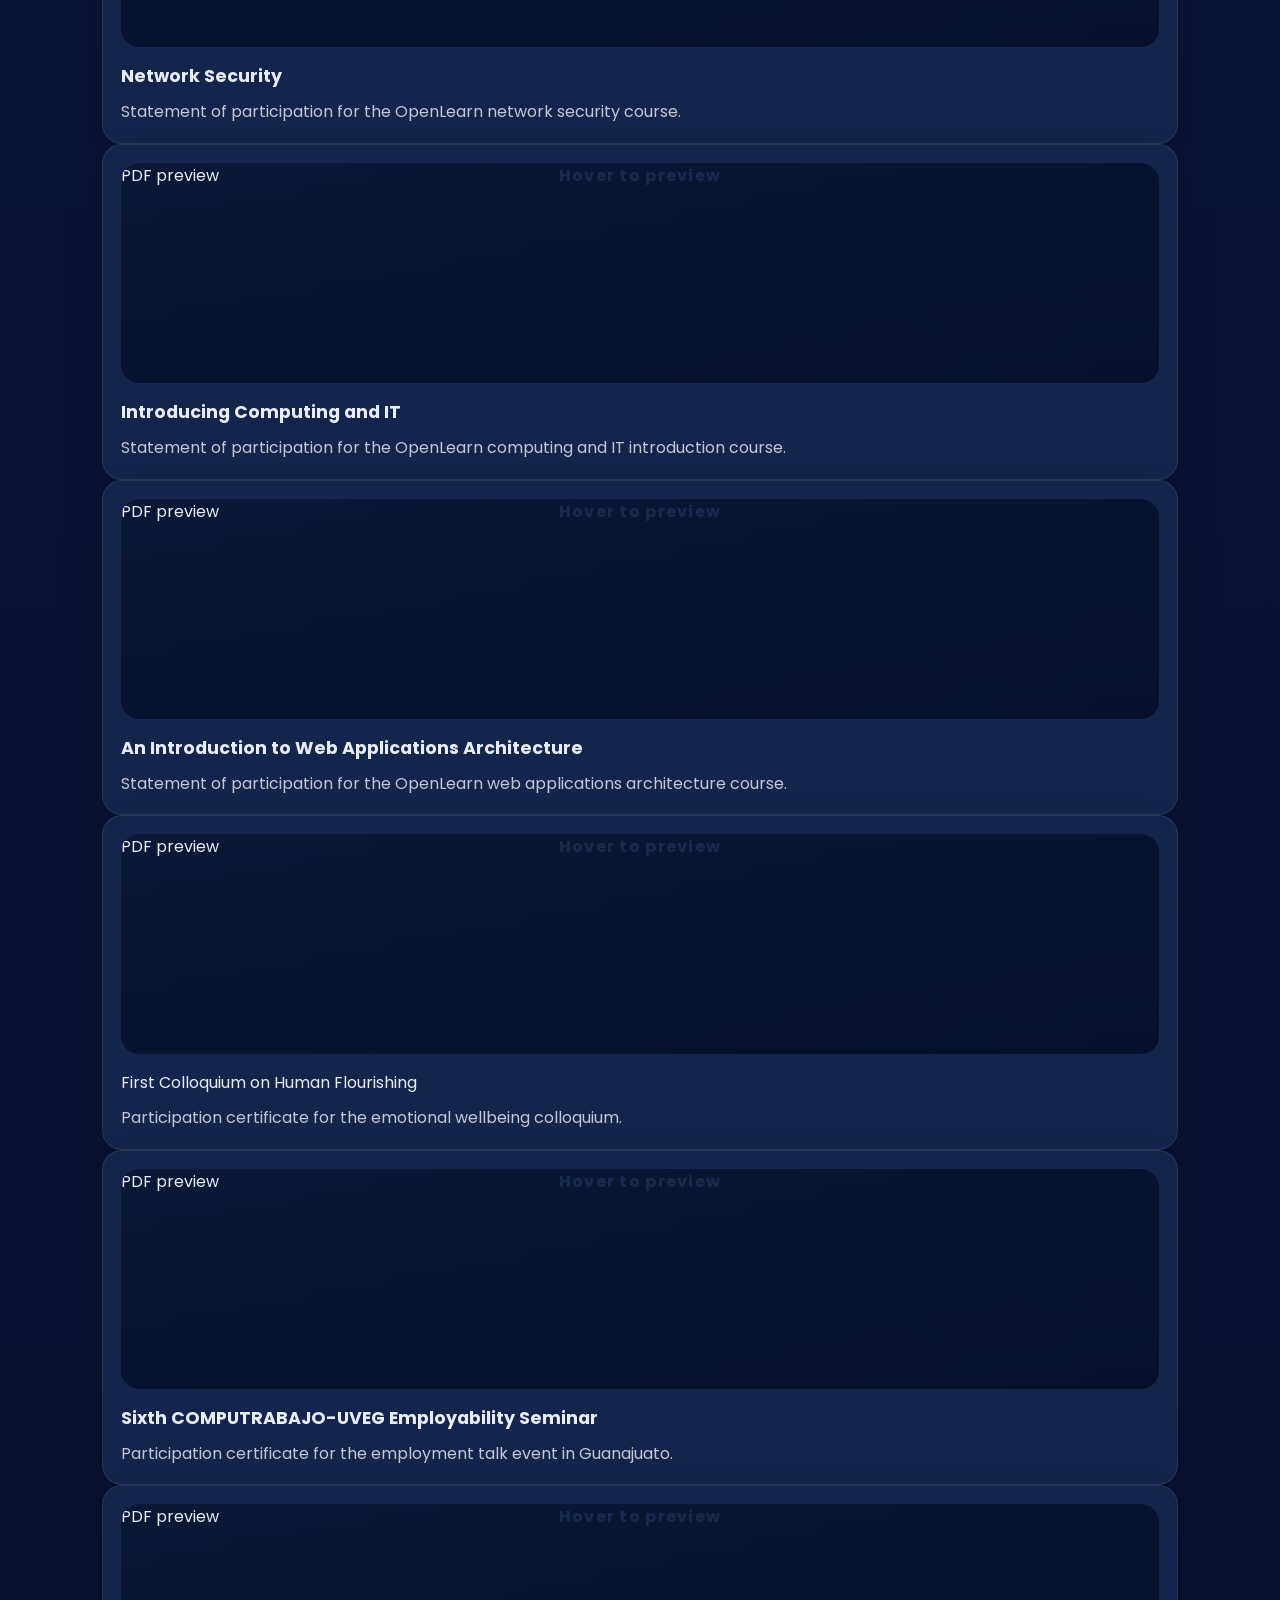
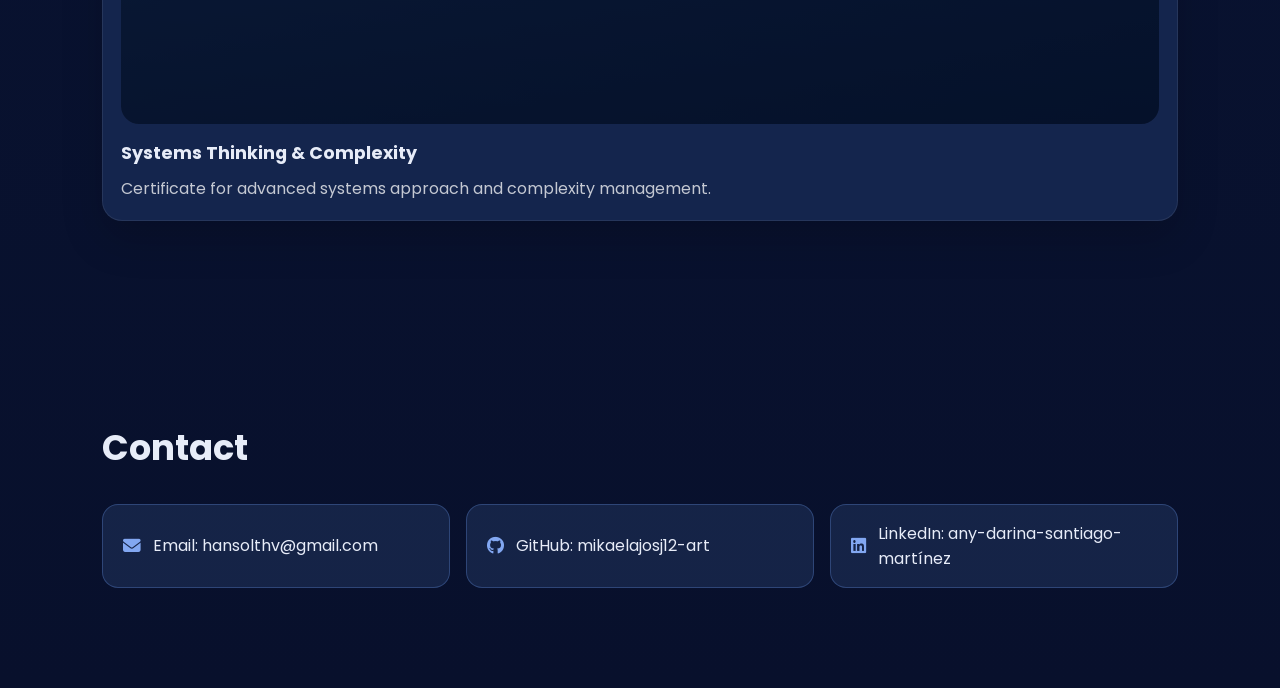
==== commit 5a44a088: "Make contact links functional and improve background style" ====
--- a/files/advanced_portfolio.html
+++ b/files/advanced_portfolio.html
@@ -299,9 +299,11 @@
 
 <section id="contact" class="reveal">
 <h2>Contact</h2>
-<p>Email: hansolthv@gmail.com</p>
-<p>GitHub: https://github.com/mikaelajosj12-art</p>
-<p>LinkedIn: https://www.linkedin.com/in/any-darina-santiago-mart%C3%ADnez-2441b3369/</p>
+<div class="contact-grid">
+<a href="mailto:hansolthv@gmail.com" class="contact-link"><i class="fas fa-envelope"></i>Email: hansolthv@gmail.com</a>
+<a href="https://github.com/mikaelajosj12-art" class="contact-link" target="_blank" rel="noopener noreferrer"><i class="fab fa-github"></i>GitHub: mikaelajosj12-art</a>
+<a href="https://www.linkedin.com/in/any-darina-santiago-mart%C3%ADnez-2441b3369/" class="contact-link" target="_blank" rel="noopener noreferrer"><i class="fab fa-linkedin"></i>LinkedIn: any-darina-santiago-martínez</a>
+</div>
 </section>
 
 <script src="advanced_script.js"></script>
--- a/files/advanced_styles.css
+++ b/files/advanced_styles.css
@@ -17,9 +17,13 @@
 
 body{
 font-family:'Poppins',sans-serif;
-background:var(--bg);
+background:
+  radial-gradient(circle at top left, rgba(92,135,210,0.28), transparent 22%),
+  radial-gradient(circle at 85% 15%, rgba(94,163,255,0.18), transparent 16%),
+  linear-gradient(180deg, #08102c 0%, #0b1d44 40%, #08102c 100%);
 color:var(--text);
 overflow-x:hidden;
+min-height:100vh;
 }
 
 .cursor-glow{
@@ -32,6 +36,7 @@
 pointer-events:none;
 }
 
+
 header{
 position:sticky;
 top:0;
@@ -65,6 +70,37 @@
 border-radius:8px;
 }
 
+.contact-grid{
+display:grid;
+grid-template-columns:repeat(auto-fit, minmax(240px, 1fr));
+gap:16px;
+margin-top:20px;
+}
+
+.contact-link{
+display:inline-flex;
+align-items:center;
+gap:12px;
+padding:16px 20px;
+background:rgba(92,135,210,0.16);
+border:1px solid rgba(92,135,210,0.35);
+color:var(--text);
+border-radius:16px;
+text-decoration:none;
+transition:transform .2s, background .2s, border-color .2s;
+}
+
+.contact-link:hover{
+transform:translateY(-3px);
+background:rgba(92,135,210,0.28);
+border-color:rgba(92,135,210,0.65);
+}
+
+.contact-link i{
+font-size:1.1rem;
+color:var(--accent-2);
+}
+
 .hero{
 min-height:100vh;
 display:flex;
@@ -73,7 +109,10 @@
 padding:0 8%;
 gap:60px;
 flex-wrap:wrap;
-}
+background:linear-gradient(135deg, rgba(92,135,210,0.08), rgba(10,16,40,0.9));
+backdrop-filter:blur(8px);
+}
+
 
 .hero-text{
 max-width:600px;
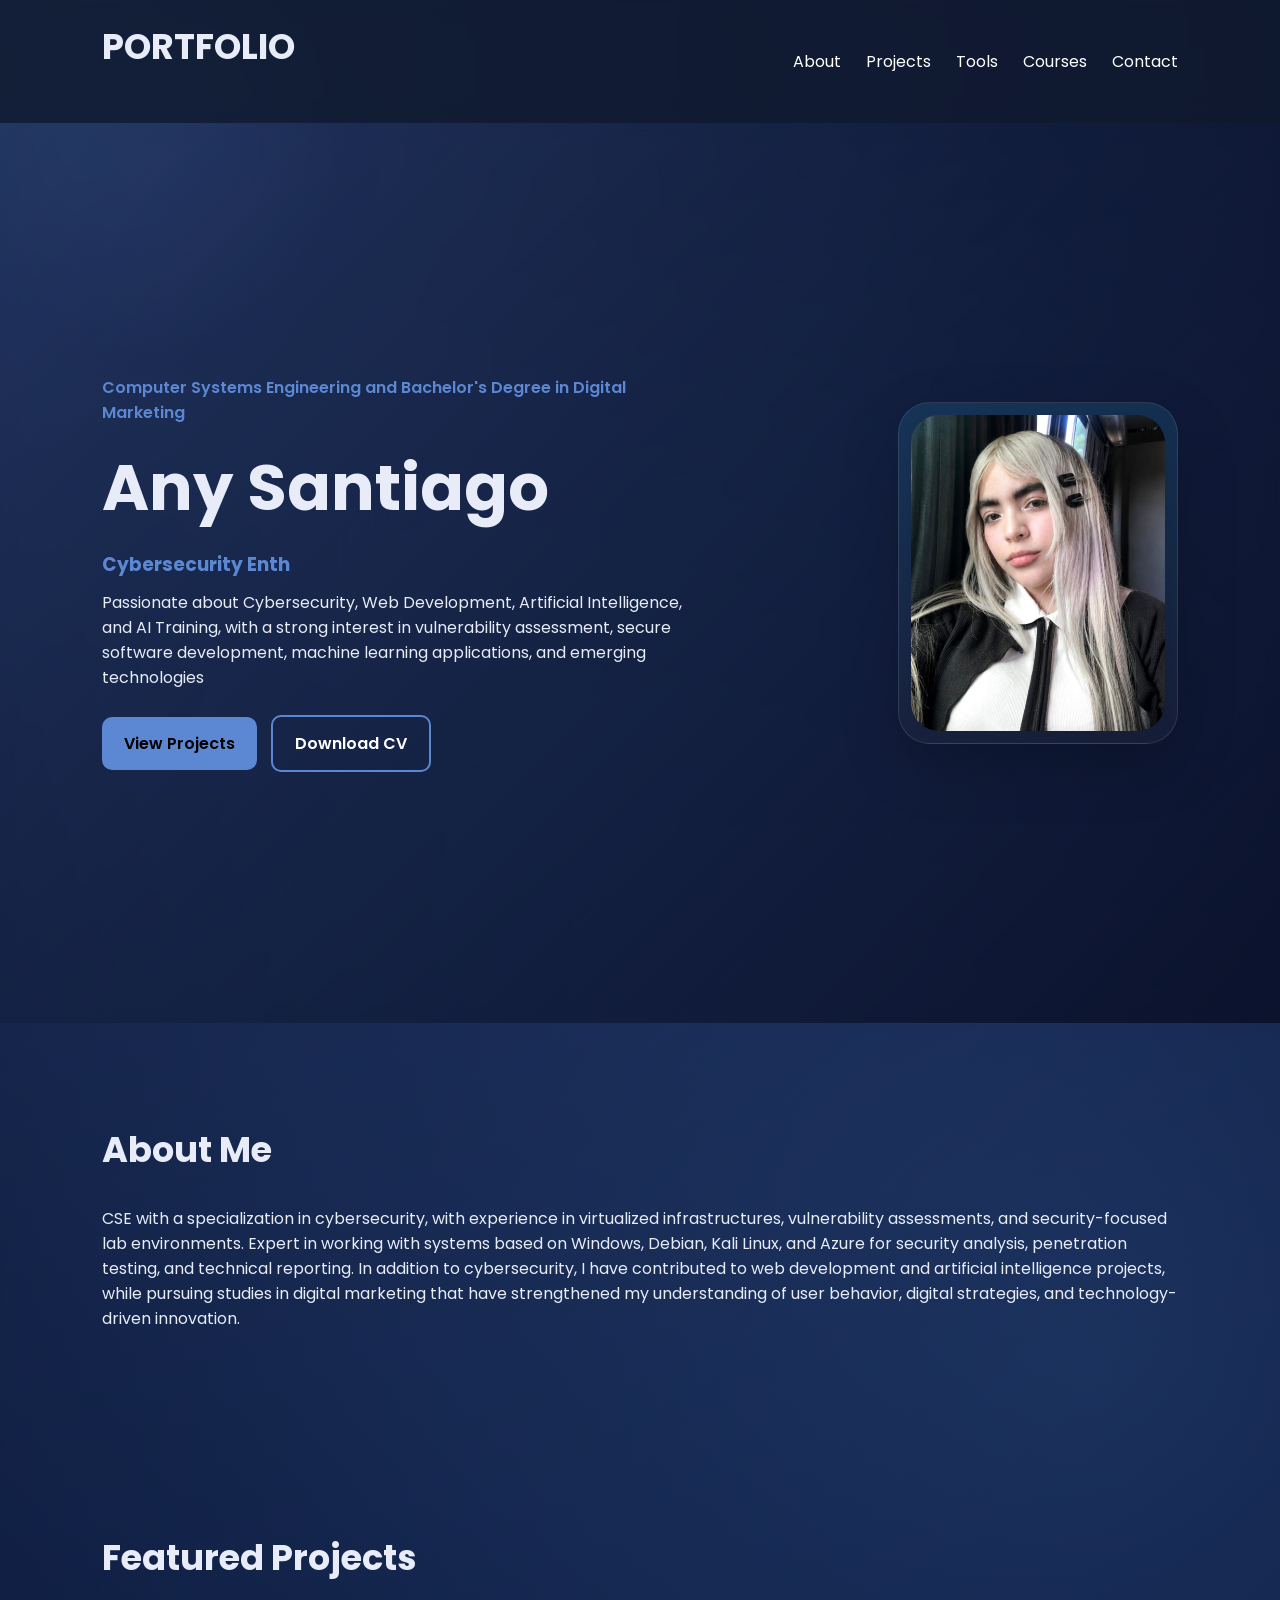
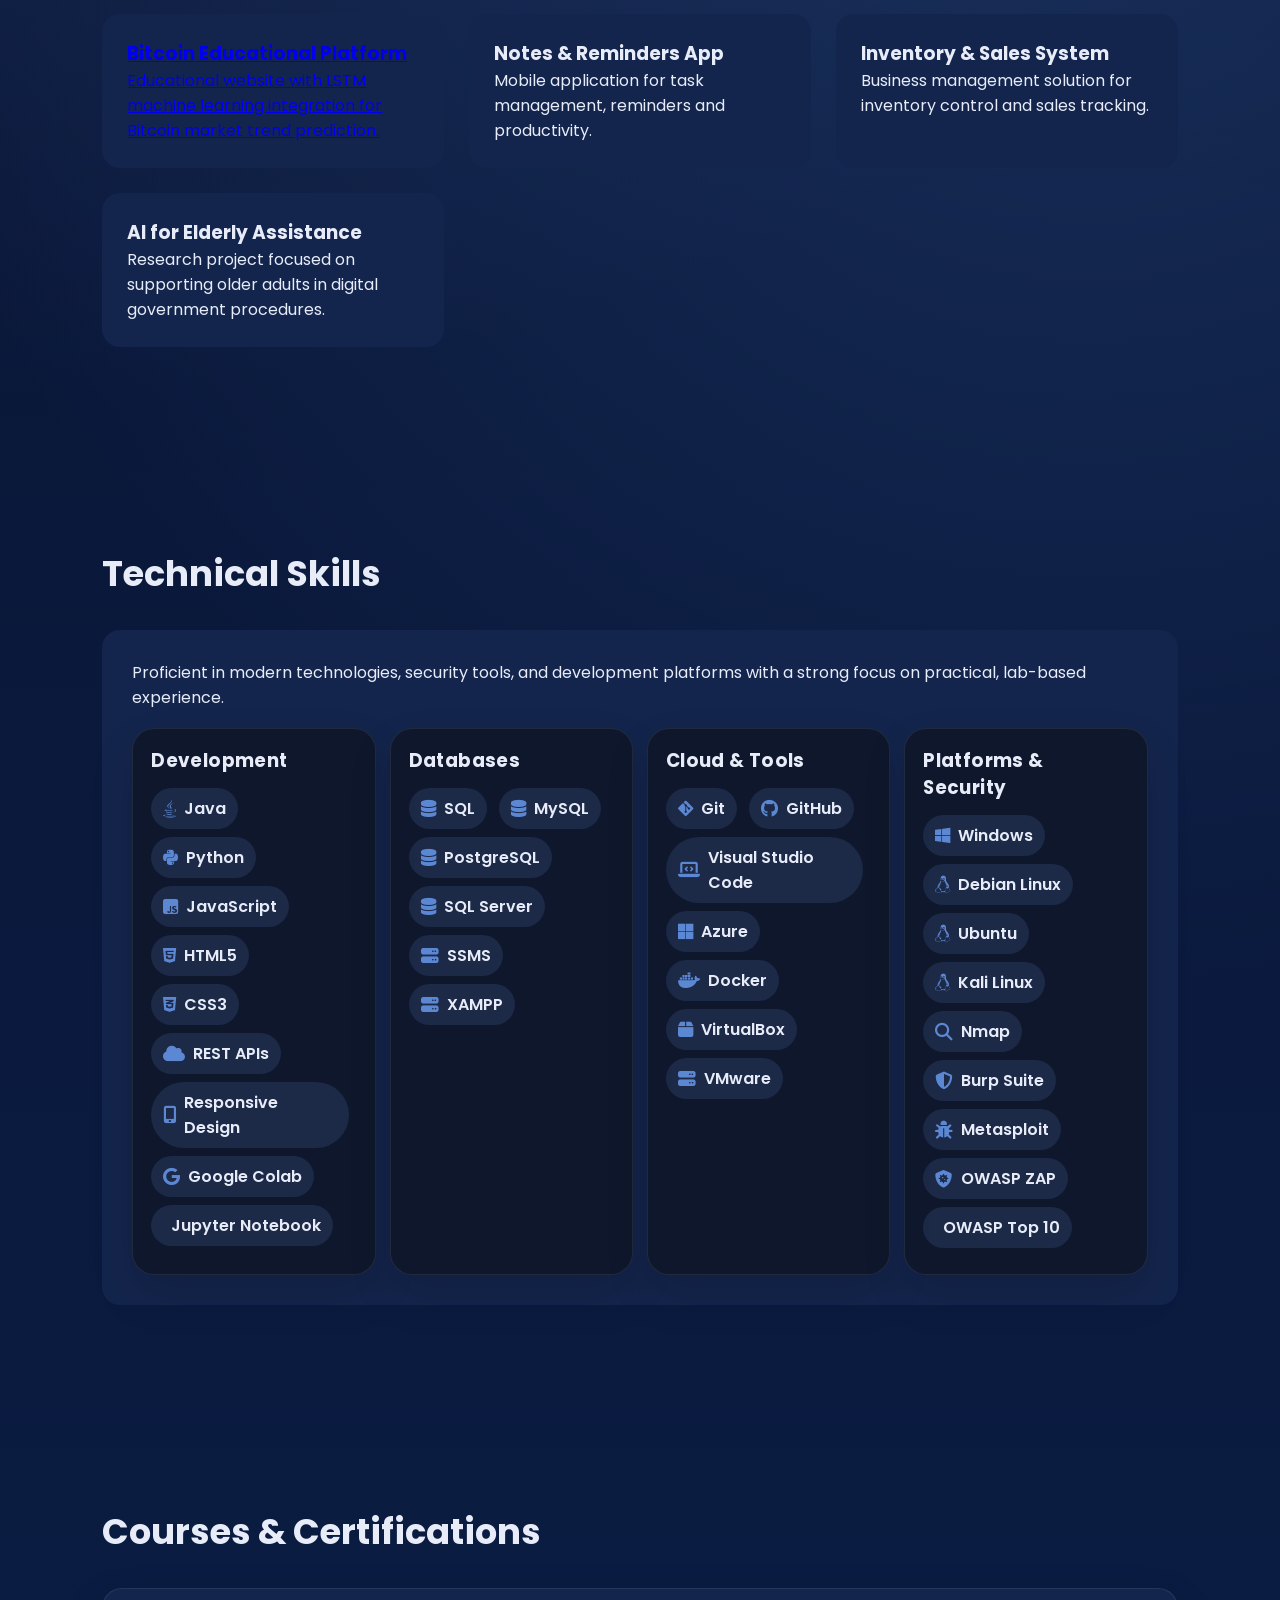
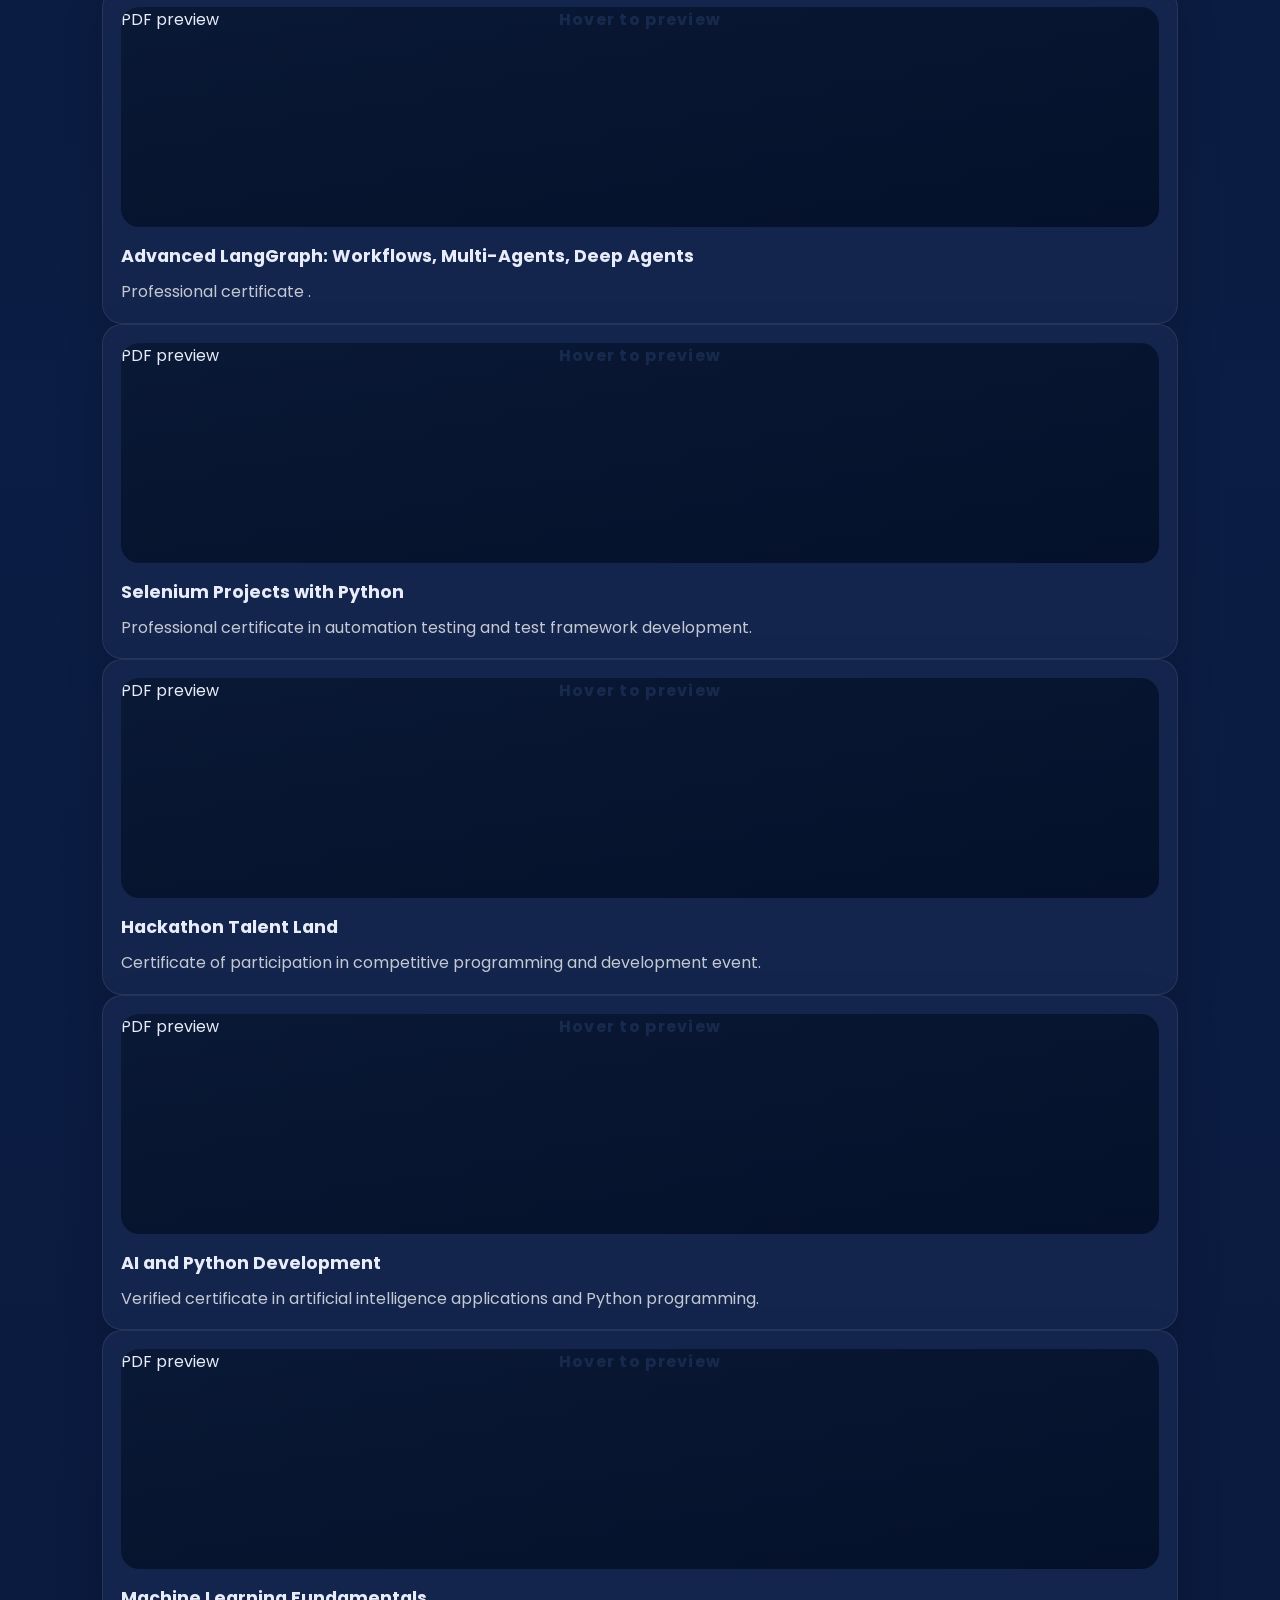
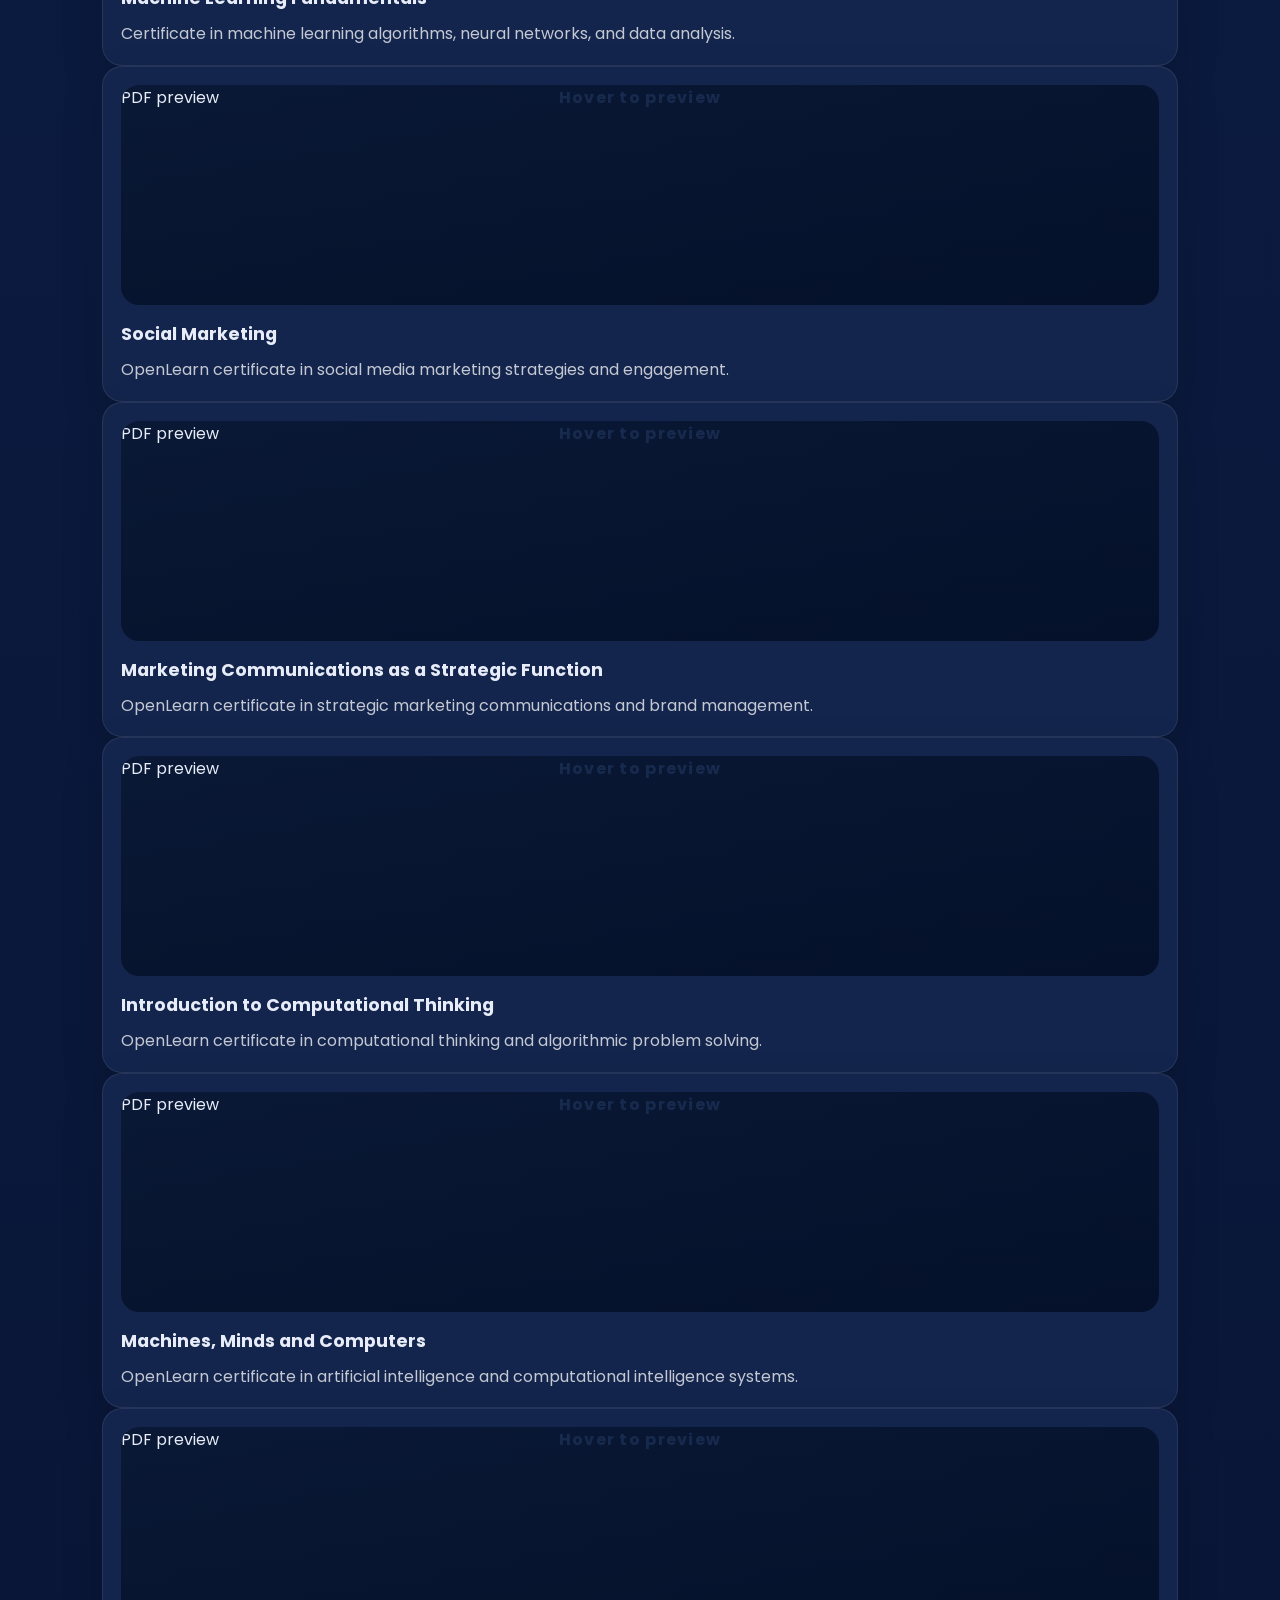
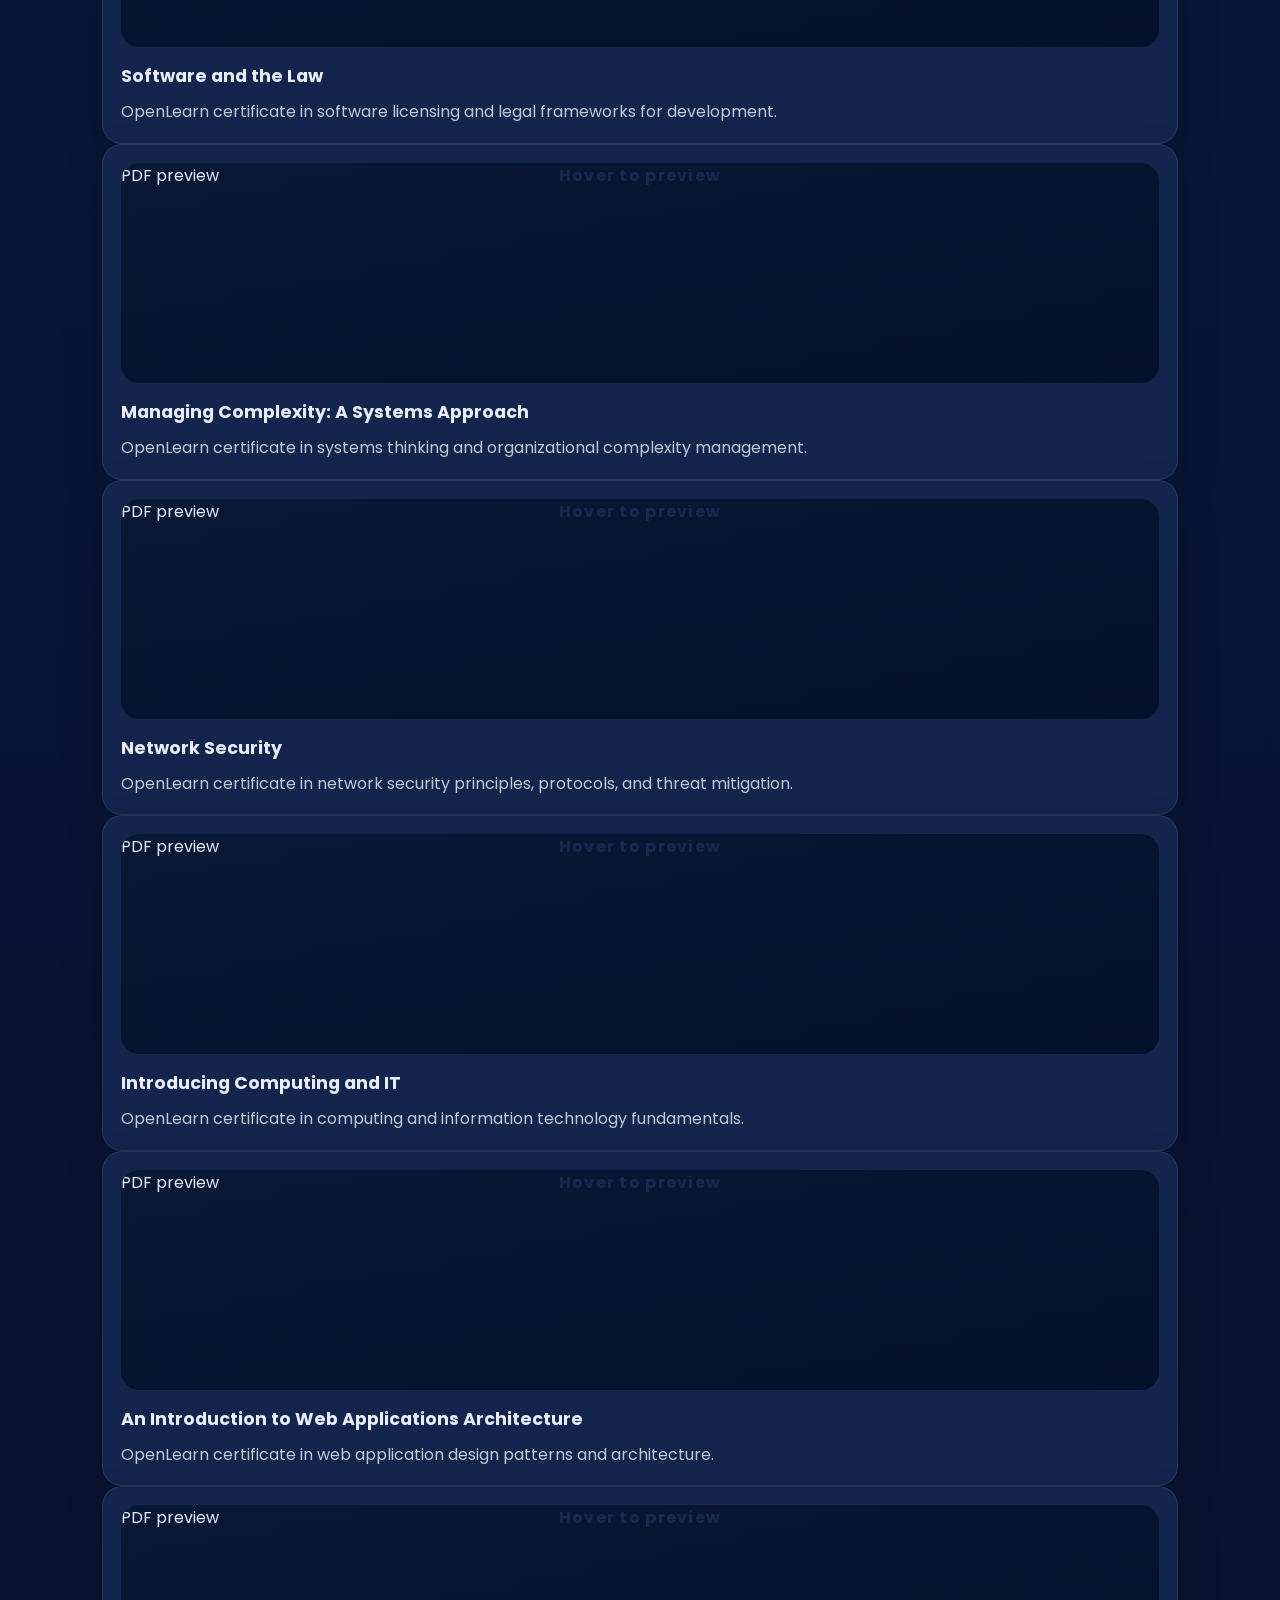
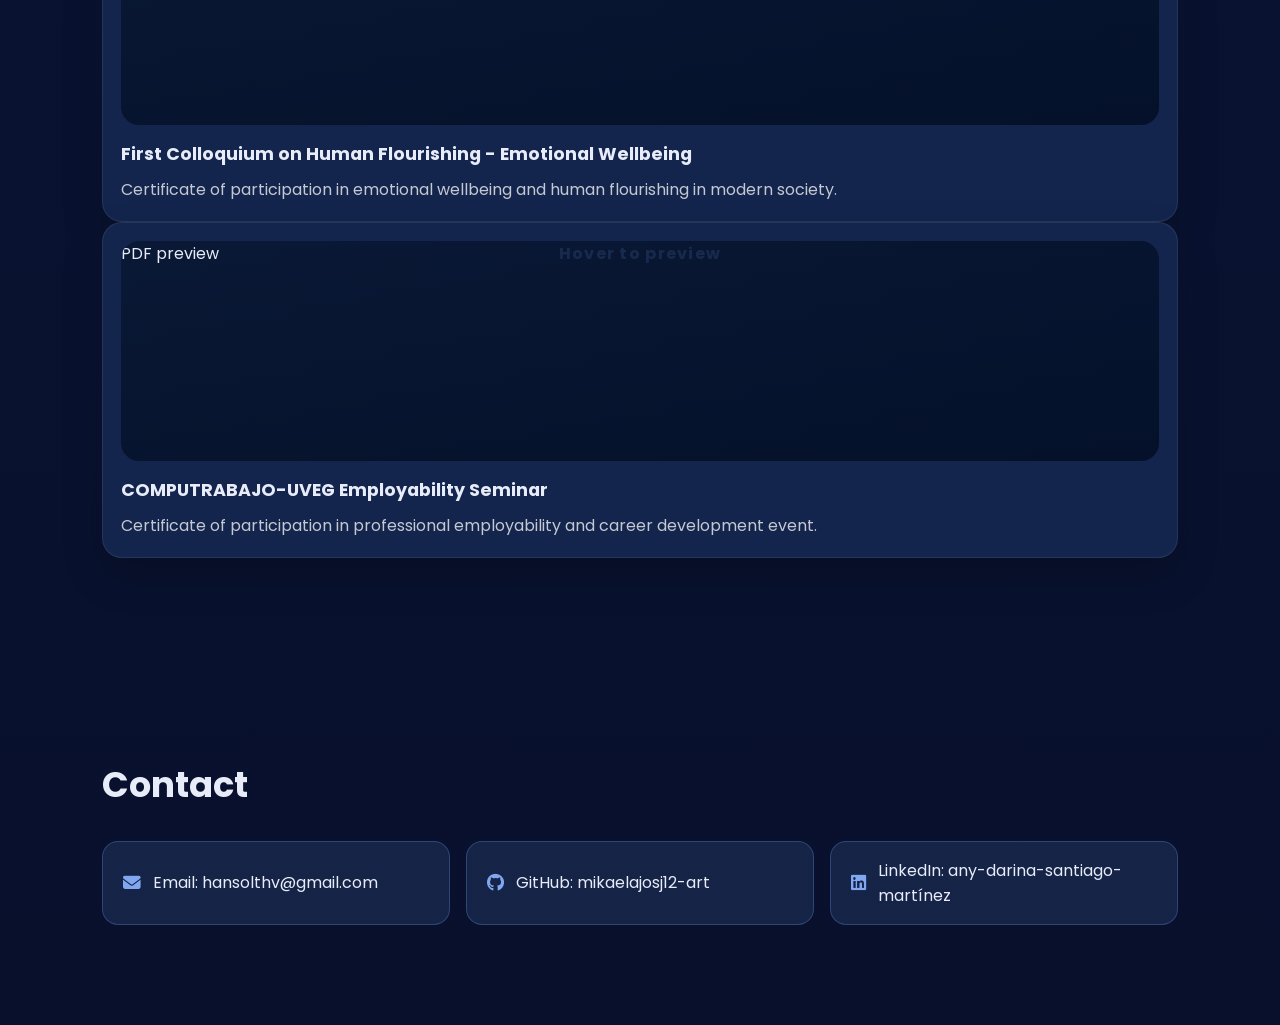
==== commit fa9691f7: "Actualizar certificaciones en portfolio" ====
--- a/files/advanced_portfolio.html
+++ b/files/advanced_portfolio.html
@@ -151,8 +151,18 @@
 <object data="../Courses_Certifications/Any Darina Santiago Martínez.pdf#toolbar=0" type="application/pdf" class="preview-file">PDF preview</object>
 </div>
 </div>
+<h3>Advanced LangGraph: Workflows, Multi-Agents, Deep Agents</h3>
+<p>Professional certificate .</p>
+</div>
+<div class="course-card">
+<div class="course-preview-wrap">
+<div class="course-preview"><span>Hover to preview</span></div>
+<div class="course-preview-overlay">
+<object data="../Courses_Certifications/UC-8403bdff-e443-4d33-b93a-7b25d79bff11.pdf#toolbar=0" type="application/pdf" class="preview-file">PDF preview</object>
+</div>
+</div>
 <h3>Selenium Projects with Python</h3>
-<p>Professional certificate and qualifications summary.</p>
+<p>Professional certificate in automation testing and test framework development.</p>
 </div>
 <div class="course-card">
 <div class="course-preview-wrap">
@@ -161,8 +171,8 @@
 <object data="../Courses_Certifications/certificado.pdf#toolbar=0" type="application/pdf" class="preview-file">PDF preview</object>
 </div>
 </div>
-<h3>Participation in Hackaton Talent Land</h3>
-<p>Technical certification and professional credentials.</p>
+<h3>Hackathon Talent Land</h3>
+<p>Certificate of participation in competitive programming and development event.</p>
 </div>
 <div class="course-card">
 <div class="course-preview-wrap">
@@ -172,7 +182,17 @@
 </div>
 </div>
 <h3>AI and Python Development</h3>
-<p>Verified certificate from UC (ID ad635b26-1101-405a-8803-138787070504).</p>
+<p>Verified certificate in artificial intelligence applications and Python programming.</p>
+</div>
+<div class="course-card">
+<div class="course-preview-wrap">
+<div class="course-preview"><span>Hover to preview</span></div>
+<div class="course-preview-overlay">
+<object data="../Courses_Certifications/UC-8403bdff-e443-4d33-b93a-7b25d79bff11.pdf#toolbar=0" type="application/pdf" class="preview-file">PDF preview</object>
+</div>
+</div>
+<h3>Machine Learning Fundamentals</h3>
+<p>Certificate in machine learning algorithms, neural networks, and data analysis.</p>
 </div>
 <div class="course-card">
 <div class="course-preview-wrap">
@@ -182,7 +202,7 @@
 </div>
 </div>
 <h3>Social Marketing</h3>
-<p>Statement of participation for the OpenLearn Social Marketing course.</p>
+<p>OpenLearn certificate in social media marketing strategies and engagement.</p>
 </div>
 <div class="course-card">
 <div class="course-preview-wrap">
@@ -192,7 +212,7 @@
 </div>
 </div>
 <h3>Marketing Communications as a Strategic Function</h3>
-<p>Statement of participation for the OpenLearn marketing communications course.</p>
+<p>OpenLearn certificate in strategic marketing communications and brand management.</p>
 </div>
 <div class="course-card">
 <div class="course-preview-wrap">
@@ -202,7 +222,7 @@
 </div>
 </div>
 <h3>Introduction to Computational Thinking</h3>
-<p>Statement of participation for the OpenLearn computational thinking course.</p>
+<p>OpenLearn certificate in computational thinking and algorithmic problem solving.</p>
 </div>
 <div class="course-card">
 <div class="course-preview-wrap">
@@ -212,7 +232,7 @@
 </div>
 </div>
 <h3>Machines, Minds and Computers</h3>
-<p>Statement of participation for the OpenLearn machines and intelligence course.</p>
+<p>OpenLearn certificate in artificial intelligence and computational intelligence systems.</p>
 </div>
 <div class="course-card">
 <div class="course-preview-wrap">
@@ -222,7 +242,7 @@
 </div>
 </div>
 <h3>Software and the Law</h3>
-<p>Statement of participation for the OpenLearn software and legal frameworks course.</p>
+<p>OpenLearn certificate in software licensing and legal frameworks for development.</p>
 </div>
 <div class="course-card">
 <div class="course-preview-wrap">
@@ -231,8 +251,8 @@
 <object data="../Courses_Certifications/T306_2_statement.pdf#toolbar=0" type="application/pdf" class="preview-file">PDF preview</object>
 </div>
 </div>
-<h3>Managing Complexity: A Systems Approach – Introduction</h3>
-<p>Statement of participation for the OpenLearn systems thinking course.</p>
+<h3>Managing Complexity: A Systems Approach</h3>
+<p>OpenLearn certificate in systems thinking and organizational complexity management.</p>
 </div>
 <div class="course-card">
 <div class="course-preview-wrap">
@@ -242,7 +262,7 @@
 </div>
 </div>
 <h3>Network Security</h3>
-<p>Statement of participation for the OpenLearn network security course.</p>
+<p>OpenLearn certificate in network security principles, protocols, and threat mitigation.</p>
 </div>
 <div class="course-card">
 <div class="course-preview-wrap">
@@ -252,7 +272,7 @@
 </div>
 </div>
 <h3>Introducing Computing and IT</h3>
-<p>Statement of participation for the OpenLearn computing and IT introduction course.</p>
+<p>OpenLearn certificate in computing and information technology fundamentals.</p>
 </div>
 <div class="course-card">
 <div class="course-preview-wrap">
@@ -262,7 +282,7 @@
 </div>
 </div>
 <h3>An Introduction to Web Applications Architecture</h3>
-<p>Statement of participation for the OpenLearn web applications architecture course.</p>
+<p>OpenLearn certificate in web application design patterns and architecture.</p>
 </div>
 <div class="course-card">
 <div class="course-preview-wrap">
@@ -270,9 +290,9 @@
 <div class="course-preview-overlay">
 <object data="../Courses_Certifications/Primer_Coloquio_sobre_Florecimiento_Humano__El_bienestar_emocional_en_la_sociedad_moderna..pdf#toolbar=0" type="application/pdf" class="preview-file">PDF preview</object>
 </div>
-</div>First Colloquium on Human Flourishing</h3>
-<h3></h3>
-<p>Participation certificate for the emotional wellbeing colloquium.</p>
+</div>
+<h3>First Colloquium on Human Flourishing - Emotional Wellbeing</h3>
+<p>Certificate of participation in emotional wellbeing and human flourishing in modern society.</p>
 </div>
 <div class="course-card">
 <div class="course-preview-wrap">
@@ -281,18 +301,8 @@
 <object data="../Courses_Certifications/SEXTA_CHARLA_DE_EMPLEABILIDAD_COMPUTRABAJO-UVEG__br__br__Purísima_del_Rincón,_Guanajuato__25_de_Noviembre_de_2025.pdf#toolbar=0" type="application/pdf" class="preview-file">PDF preview</object>
 </div>
 </div>
-<h3>Sixth COMPUTRABAJO-UVEG Employability Seminar</h3>
-<p>Participation certificate for the employment talk event in Guanajuato.</p>
-</div>
-<div class="course-card">
-<div class="course-preview-wrap">
-<div class="course-preview"><span>Hover to preview</span></div>
-<div class="course-preview-overlay">
-<object data="../Courses_Certifications/T306_2_statement.pdf#toolbar=0" type="application/pdf" class="preview-file">PDF preview</object>
-</div>
-</div>
-<h3>Systems Thinking & Complexity</h3>
-<p>Certificate for advanced systems approach and complexity management.</p>
+<h3>COMPUTRABAJO-UVEG Employability Seminar</h3>
+<p>Certificate of participation in professional employability and career development event.</p>
 </div>
 </div>
 </section>
